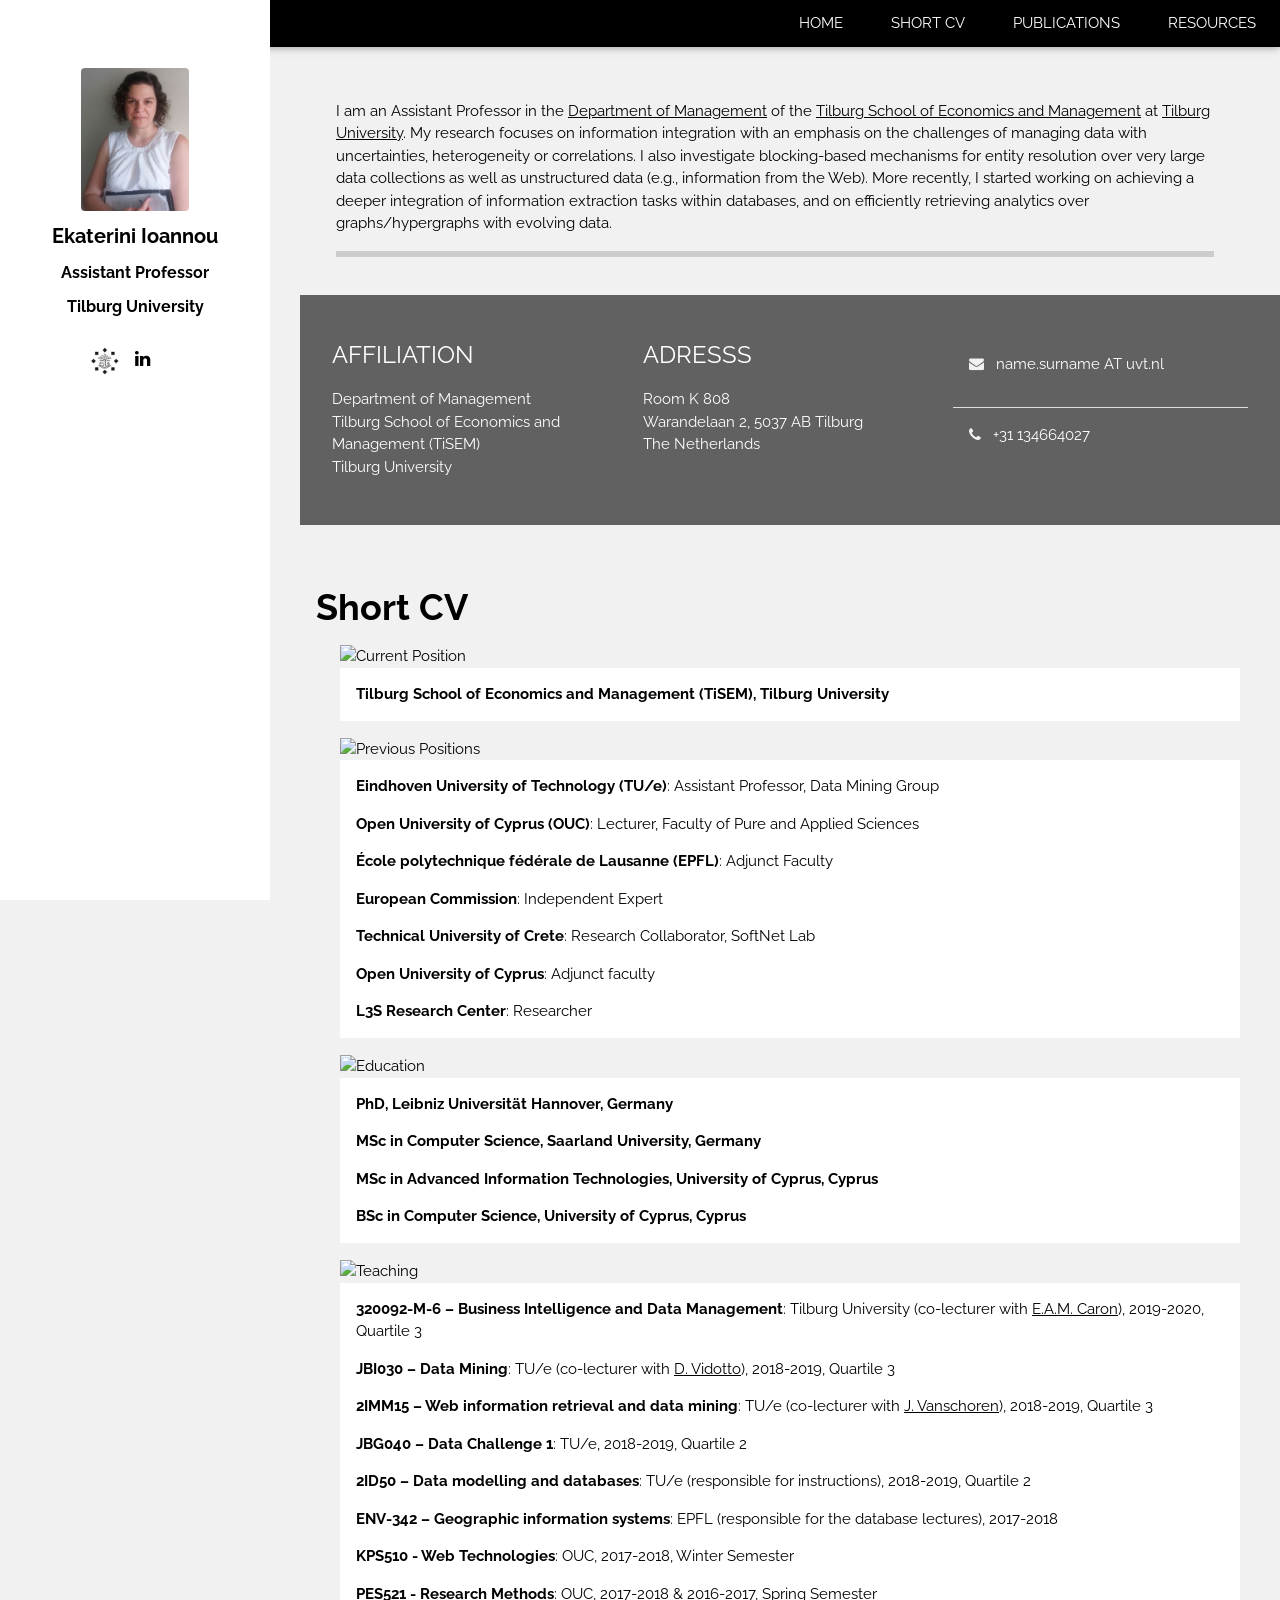
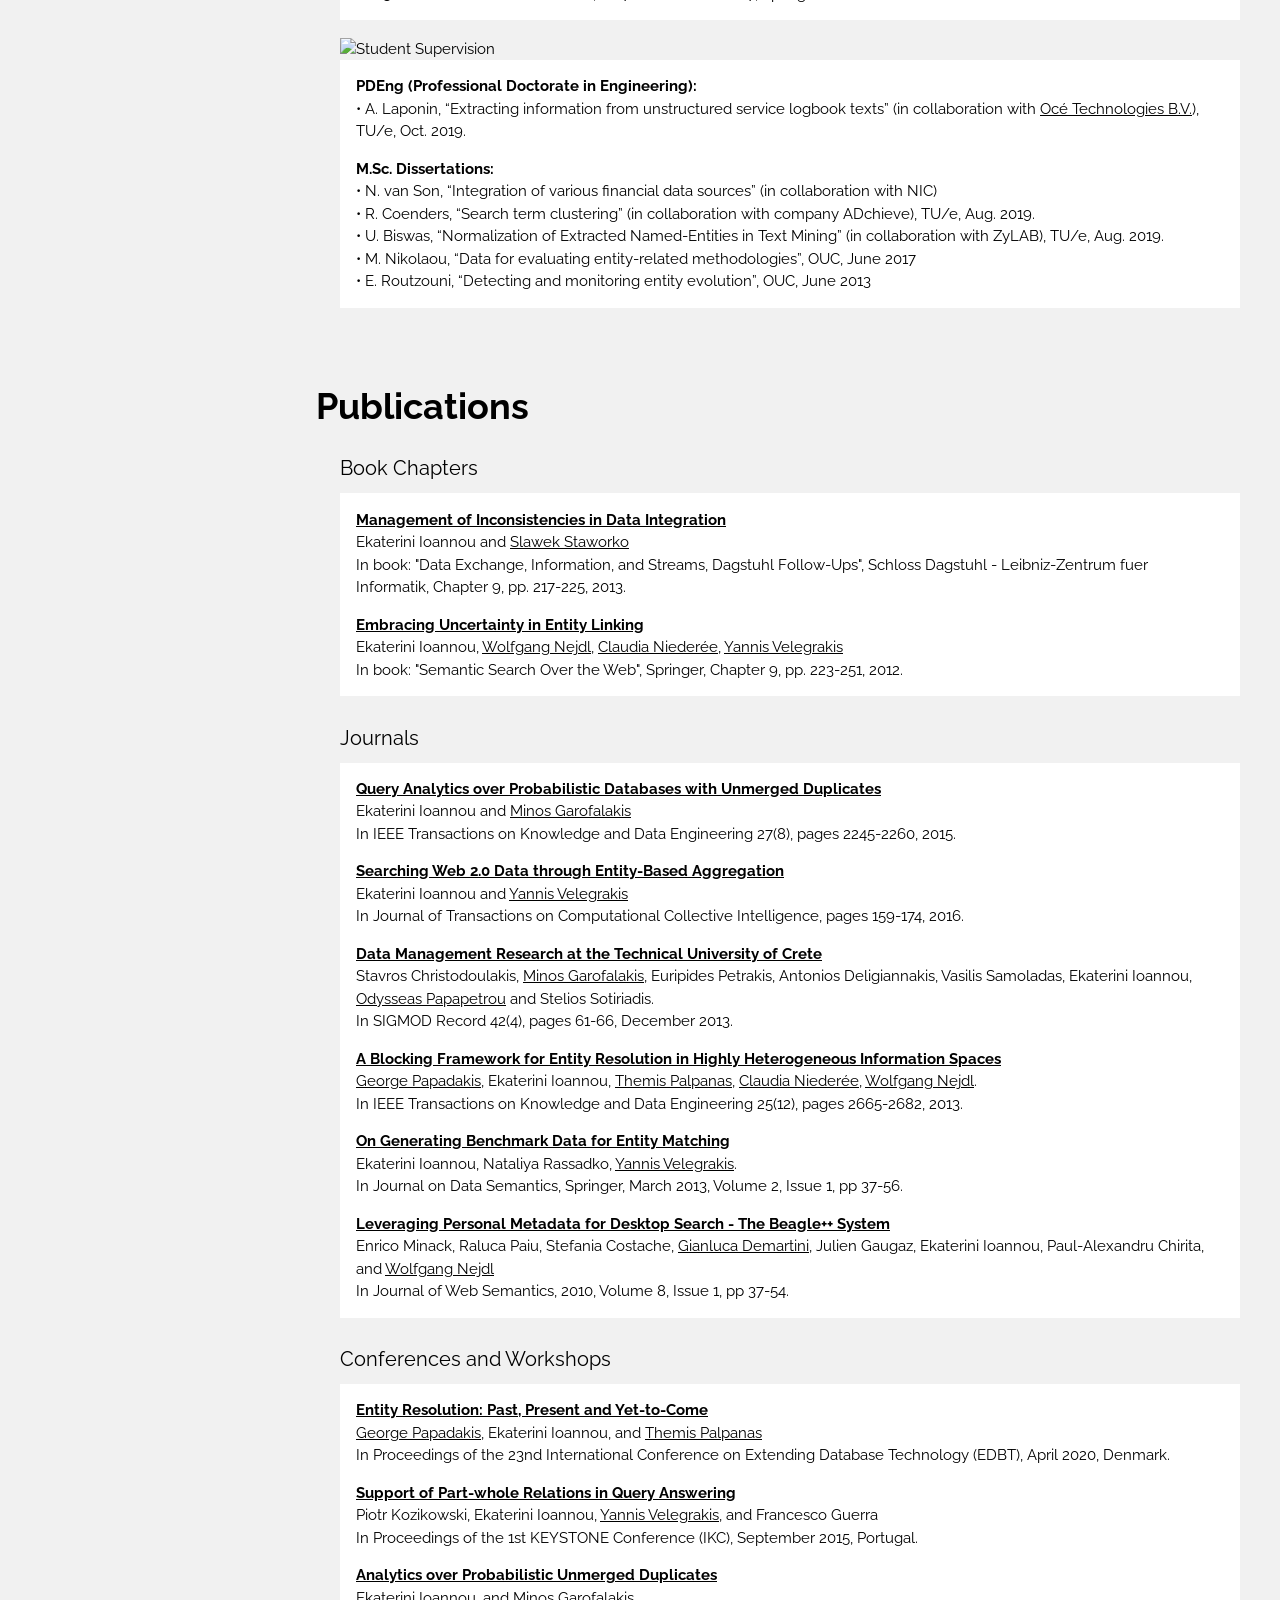
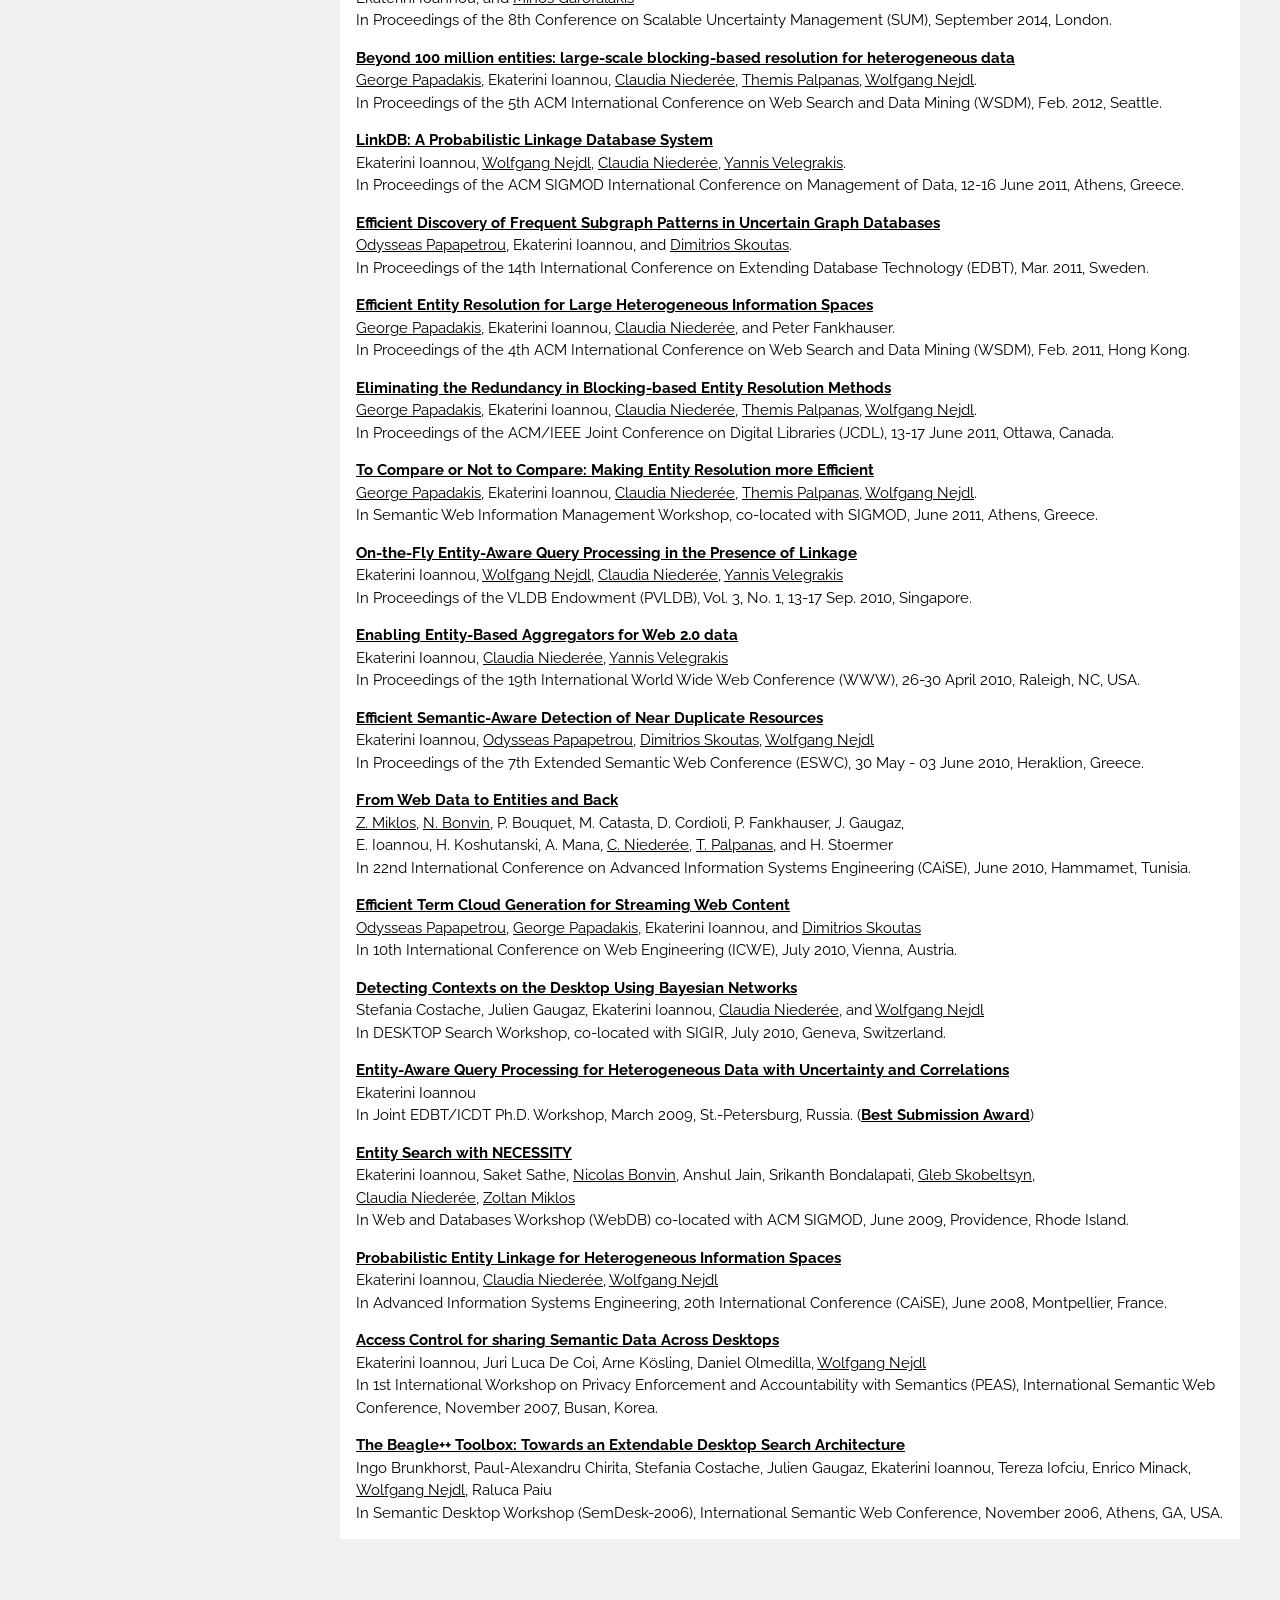
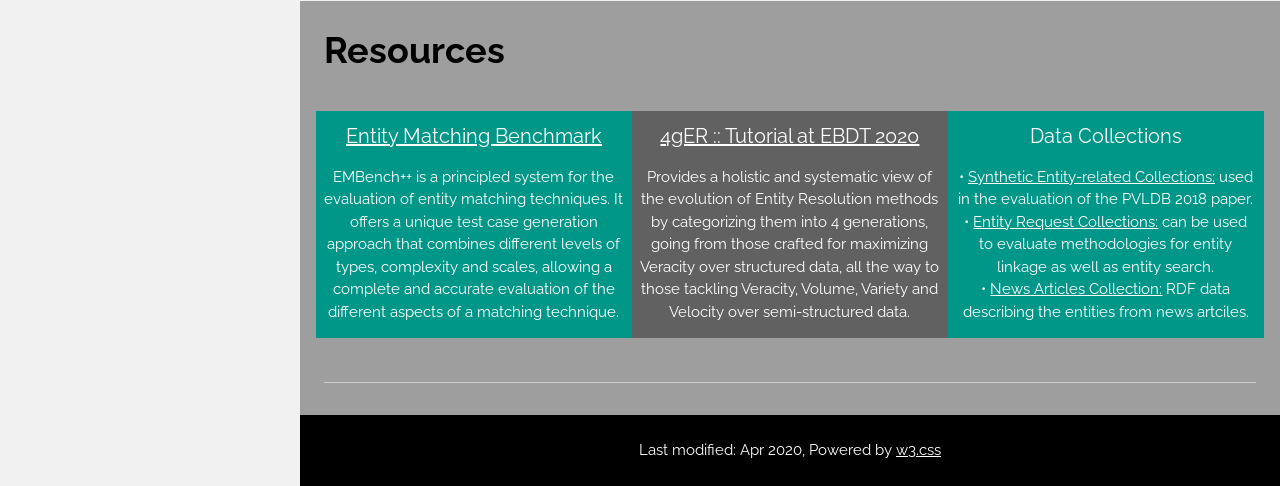
==== index.html @ 03c7a160 "My first site!" ====
<!DOCTYPE html>
<html>
<title>E. Ioannou :: Tilburg University </title>
<meta charset="UTF-8">
<meta name="viewport" content="width=device-width, initial-scale=1">
<link rel="stylesheet" href="https://www.w3schools.com/w3css/4/w3.css">
<link rel="stylesheet" href="https://fonts.googleapis.com/css?family=Raleway">
<link rel="stylesheet" href="https://cdnjs.cloudflare.com/ajax/libs/font-awesome/4.7.0/css/font-awesome.min.css">
<link rel="stylesheet" href="https://cdn.rawgit.com/jpswalsh/academicons/master/css/academicons.min.css">
<link rel="stylesheet" href="https://www.w3schools.com/w3css/4/w3.css">
<link rel="stylesheet" href="https://fonts.googleapis.com/css?family=Lato">
<link rel="stylesheet" href="https://cdnjs.cloudflare.com/ajax/libs/font-awesome/4.7.0/css/font-awesome.min.css">

<style>
body,h1,h2,h3,h4,h5,h6 {font-family: "Raleway", sans-serif}
</style>
<body class="w3-light-grey w3-content" style="max-width:1600px">


<!-- Navbar -->
<div class="w3-top">
  <div class="w3-bar w3-black w3-card">
    <a class="w3-bar-item w3-button w3-padding-large w3-hide-medium w3-hide-large w3-left" href="javascript:void(0)" onclick="myFunction()" title="Toggle Navigation Menu"><i class="fa fa-bars"></i></a>
	<a href="#resources" class="w3-bar-item w3-button w3-padding-large w3-hide-small w3-right">RESOURCES</a>
	<a href="#publications" class="w3-bar-item w3-button w3-padding-large w3-hide-small w3-right">PUBLICATIONS</a>
    <a href="#cv" class="w3-bar-item w3-button w3-padding-large w3-hide-small w3-right">SHORT CV</a>   
	<a href="#home" class="w3-bar-item w3-button w3-padding-large w3-right">HOME</a>
	
  </div>
</div>

<!-- Sidebar/menu -->
<nav class="w3-sidebar w3-collapse w3-white w3-animate-center" style="z-index:2;width:270px;text-align:center;" id="mySidebar"><br>
  <div class="w3-container">
    <a href="#" onclick="w3_close()" class="w3-hide-large w3-right w3-jumbo w3-padding w3-hover-grey" title="close menu">
      <i class="fa fa-remove"></i>
    </a>
	<br>
	<br>
    <img src="./images/EIoannou.JPEG" style="width:45%;center;" class="w3-round"><br>
    <h4><b>Ekaterini Ioannou</b></h4>
    <h6><b>Assistant Professor</b></h6>
    <h6><b>Tilburg University</b></h6>
  </div>
 
  <div class="w3-panel w3-large">
	<a class="list-group-item" target="_blank" href="https://research.tilburguniversity.edu/en/persons/ekaterini-ioannou"><img src="./images/UvT.png" style="width:22pt;center;" class="w3-round"></a>
    &nbsp;
	<a class="list-group-item" target="_blank" href="https://cy.linkedin.com/in/ekaterini-ioannou-8915231b"><i class="fa fa-linkedin ai-1x w3-hover-opacity"></i></a>
    &nbsp;
	<a class="list-group-item" target="_blank" href="https://dblp.org/pers/hd/i/Ioannou:Ekaterini"><i class="ai ai-dblp ai-1x w3-hover-opacity"></i></a>
    &nbsp;
	<a class="list-group-item" target="_blank" href="https://scholar.google.com/citations?user=WA46j3sAAAAJ&hl=en"><i class="ai ai-google-scholar ai-1x w3-hover-opacity"></i></a>
	&nbsp;
	<a class="list-group-item" target="_blank" href="https://www.researchgate.net/profile/Ekaterini_Ioannou"><i class="ai ai-researchgate ai-1x w3-hover-opacity"></i></a -->
  </div>

<!--
  <div class="w3-bar-block">
    <a href="#portfolio" onclick="w3_close()" class="w3-bar-item w3-button w3-padding w3-text-teal"><i class="fa fa-th-large fa-fw w3-margin-right"></i>PORTFOLIO</a> 
    <a href="#about" onclick="w3_close()" class="w3-bar-item w3-button w3-padding"><i class="fa fa-user fa-fw w3-margin-right"></i>ABOUT</a> 
    <a href="#contact" onclick="w3_close()" class="w3-bar-item w3-button w3-padding"><i class="fa fa-envelope fa-fw w3-margin-right"></i>CONTACT</a>
  </div>
-->

</nav>




<!-- Overlay effect when opening sidebar on small screens -->
<div class="w3-overlay w3-hide-large w3-animate-opacity" onclick="w3_close()" style="cursor:pointer" title="close side menu" id="myOverlay"></div>




<!-- !PAGE CONTENT! -->
<div class="w3-main" style="margin-left:300px">
  <!-- Header -->
  <header id="home">
  <br><br>
    <a href="#"><img src="/w3images/avatar_g2.jpg" style="width:65px;" class="w3-circle w3-right w3-margin w3-hide-large w3-hover-opacity"></a>
    <span class="w3-button w3-hide-large w3-xxlarge w3-hover-text-grey" onclick="w3_open()"><i class="fa fa-bars"></i></span>
    <div class="w3-container">
    <div class="w3-section w3-bottombar w3-padding-16"  style="margin-left:20px; margin-right:50px;"> 
	<br>
    I am an Assistant Professor 
	in the <a href="https://www.tilburguniversity.edu/about/schools/economics-and-management/organization/departments/management/staff">Department of Management</a> 
	of the <a href="https://www.tilburguniversity.edu/about/schools/economics-and-management">Tilburg School of Economics and Management</a>
	at <a href="https://www.tilburguniversity.edu">Tilburg University</a>. 	
	
	My research focuses on information integration with an emphasis 
	on the challenges of managing data with uncertainties, heterogeneity or correlations. I also investigate
	blocking-based mechanisms for entity resolution over very large data collections as well as unstructured data 
	(e.g., information from the Web). More recently, I started working on achieving a deeper integration of 
	information extraction tasks within databases, and on efficiently retrieving analytics over graphs/hypergraphs 
	with evolving data. 

    </div>
    </div>
  </header>
  <br>
   <!-- Footer -->
  <footer class="w3-container w3-padding-32 w3-dark-grey">
  <div class="w3-row-padding">
    <div class="w3-third">
      <h3>AFFILIATION</h3>
      <p>Department of Management<br>
         Tilburg School of Economics and Management (TiSEM)<br>
         Tilburg University</p>
    </div>

    <div class="w3-third">
      <h3>ADRESSS</h3>
      <p>Room K 808<br>
         Warandelaan 2, 5037 AB Tilburg<br>
         The Netherlands</p>
    </div>

    <div class="w3-third">
      <h3></h3>
      <ul class="w3-ul w3-hoverable">
        <li class="w3-padding-16">
          <i class="fa fa-envelope ai-1x w3-text-light-grey"></i>
		  &nbsp;&nbsp;name.surname AT uvt.nl
        <p></p>
        </li>
        <li class="w3-padding-16">
          <i class="fa fa-phone ai-1x w3-text-light-grey"></i>
		  &nbsp;&nbsp;+31 134664027 
        <p></p>
        </li>
      </ul>
    </div>
	

<br>
		
		
  </div>
  </footer>
  
    <header id="cv">
  <br><br>
    <a href="#"><img src="/w3images/avatar_g2.jpg" style="width:65px;" class="w3-circle w3-right w3-margin w3-hide-large w3-hover-opacity"></a>
    <span class="w3-button w3-hide-large w3-xxlarge w3-hover-text-grey" onclick="w3_open()"><i class="fa fa-bars"></i></span>
    <div class="w3-container">
    <h1><b>Short CV</b></h1>
	
	  <!-- First Photo Grid-->
  <div class="w3-row-padding">
    <div class="w3-one w3-container w3-margin-bottom">
      <img src="/w3images/mountains.jpg" alt="Current  Position" style="width:100%" class="w3-hover-opacity">
      <div class="w3-container w3-white">
        <p><b><a style="text-decoration: none;" target="_blank" href="https://www.tilburguniversity.edu/about/schools/economics-and-management">
Tilburg School of Economics and Management (TiSEM)</a>, 
		<a style="text-decoration: none;" target="_blank" href="https://www.tilburguniversity.edu/">Tilburg University </a></b></p> 
	 </div>
    </div>
  </div>
  
  <!-- First Photo Grid-->
  <div class="w3-row-padding">
    <div class="w3-one w3-container w3-margin-bottom">
      <img src="/w3images/mountains.jpg" alt="Previous Positions" style="width:100%" class="w3-hover-opacity">
      <div class="w3-container w3-white">
        <p><b><a style="text-decoration: none;" target="_blank" href="https://www.tue.nl/en/">Eindhoven University of Technology (TU/e)</a></b>: Assistant Professor, Data Mining Group</p> 
		<p><b><a style="text-decoration: none;" target="_blank" href="https://www.ouc.ac.cy/index.php/el/">Open University of Cyprus (OUC)</a></b>: Lecturer, Faculty of Pure and Applied Sciences</p>
		<p><b><a style="text-decoration: none;" target="_blank" href="https://www.epfl.ch/en/">École polytechnique fédérale de Lausanne (EPFL)</a></b>: Adjunct Faculty </p>
		<p><b><a style="text-decoration: none;" target="_blank" href="https://ec.europa.eu/info/index_en">European Commission</a></b>: Independent Expert</p>
		<p><b><a style="text-decoration: none;" target="_blank" href="https://www.tuc.gr/index.php?id=5397">Technical University of Crete</a></b>: Research Collaborator, SoftNet Lab</p>
		<p><b><a style="text-decoration: none;" target="_blank" href="https://www.ouc.ac.cy/index.php/el/">Open University of Cyprus</a></b>: Adjunct faculty</p>
		<p><b><a style="text-decoration: none;" target="_blank" href="https://www.l3s.de/en">L3S Research Center</a></b>: Researcher</p>
      </div>
    </div>
  </div>
  
  
  <!-- Second Photo Grid-->
  <div class="w3-row-padding">
    <div class="w3-one w3-container w3-margin-bottom">
      <img src="/w3images/p1.jpg" alt="Education" style="width:100%" class="w3-hover-opacity">
      <div class="w3-container w3-white">
        <p><b>PhD, <a style="text-decoration: none;" target="_blank" href="https://www.uni-hannover.de/en/">Leibniz Universität Hannover</a>, Germany</b></p>
		<p><b>MSc in Computer Science, <a style="text-decoration: none;" target="_blank" href="https://www.uni-saarland.de/en/home.html">Saarland University</a>, Germany</b></p>
		<p><b>MSc in Advanced Information Technologies, <a style="text-decoration: none;" target="_blank" href="https://www.ucy.ac.cy/en/">University of Cyprus</a>, Cyprus</b></p>
		<p><b>BSc in Computer Science, <a style="text-decoration: none;" target="_blank" href="https://www.ucy.ac.cy/en/">University of Cyprus</a>, Cyprus</b></p>
      </div>
    </div>
  </div>
  
  <!-- Second Photo Grid-->
  <div class="w3-row-padding">
    <div class="w3-one w3-container w3-margin-bottom">
      <img src="/w3images/p1.jpg" alt="Teaching" style="width:100%" class="w3-hover-opacity">
      <div class="w3-container w3-white">
	  
        <p><b>320092-M-6 – Business Intelligence and Data Management</b>: Tilburg University (co-lecturer with 
		<a href="https://research.tilburguniversity.edu/en/persons/emiel-caron">E.A.M. Caron</a>), 2019-2020, Quartile 3</p>
		<p><b>JBI030 – Data Mining</b>: TU/e (co-lecturer with 
		<a href="https://research.tilburguniversity.edu/en/persons/davide-vidotto">D. Vidotto</a>), 2018-2019, Quartile 3</p>
		<p><b>2IMM15 – Web information retrieval and data mining</b>: TU/e (co-lecturer with 
		<a href="https://www.tue.nl/en/research/researchers/joaquin-vanschoren/">J. Vanschoren</a>), 2018-2019, Quartile 3</p>
		<p><b>JBG040 – Data Challenge 1</b>: TU/e, 2018-2019, Quartile 2</p>
		<p><b>2ID50 – Data modelling and databases</b>: TU/e (responsible for instructions), 2018-2019, Quartile 2</p>
		<p><b>ENV-342 – Geographic information systems</b>: EPFL (responsible for the database lectures), 2017-2018</p>
		<p><b>KPS510 - Web Technologies</b>: OUC, 2017-2018, Winter Semester</p>
		<p><b>PES521 - Research Methods</b>: OUC, 2017-2018 & 2016-2017, Spring Semester</p>
      </div>
    </div>
  </div>
  
    <!-- Second Photo Grid-->
  <div class="w3-row-padding">
    <div class="w3-one w3-container w3-margin-bottom">
      <img src="/w3images/p1.jpg" alt="Student Supervision" style="width:100%" class="w3-hover-opacity">
      <div class="w3-container w3-white">
        <p><b>PDEng (Professional Doctorate in Engineering):</b><br>
		 • A. Laponin, “Extracting information from unstructured service logbook texts” (in collaboration with 
		 <a href="https://www.oce.com/">Océ Technologies B.V.</a>), TU/e, Oct. 2019.
		 </p>
        <p><b>M.Sc. Dissertations:</b><br>
		 • N. van Son, “Integration of various financial data sources” (in collaboration with NIC)
		 <br>
		 • R. Coenders, “Search term clustering” (in collaboration with company ADchieve), TU/e, Aug. 2019.
		 <br>
		 • U. Biswas, “Normalization of Extracted Named-Entities in Text Mining” (in collaboration with ZyLAB), TU/e, Aug. 2019.
		 <br>
		 • M. Nikolaou, “Data for evaluating entity-related methodologies”, OUC, June 2017
		 <br>
		 • E. Routzouni, “Detecting and monitoring entity evolution”, OUC, June 2013
		 <br></p>
      </div>
    </div>
  </div>
  
  </div>
  </footer>
  
  
  
      <header id="publications">
  <br><br>
    <a href="#"><img src="/w3images/avatar_g2.jpg" style="width:65px;" class="w3-circle w3-right w3-margin w3-hide-large w3-hover-opacity"></a>
    <span class="w3-button w3-hide-large w3-xxlarge w3-hover-text-grey" onclick="w3_open()"><i class="fa fa-bars"></i></span>
    <div class="w3-container">
    <h1><b>Publications</b></h1>
	
  <div class="w3-row-padding">
    <div class="w3-one w3-container w3-margin-bottom">
	  <h4>Book Chapters</h4>
      <div class="w3-container w3-white">
        <p>		
		<a href="./publications/files/chapter-IoannouS13.pdf">
                <b>Management of Inconsistencies in Data Integration</b><br></a> 
				Ekaterini Ioannou and 
				<a href="http://researchers.lille.inria.fr/~staworko/">Slawek Staworko</a><br>
				In book: "Data Exchange, Information, and Streams, Dagstuhl Follow-Ups", 
				Schloss Dagstuhl - Leibniz-Zentrum fuer Informatik, Chapter 9, pp. 217-225, 2013.
		</p> 
		<p> 
                <a href="./publications/files/chapter-IoannouNNV12.pdf">
                <b>Embracing Uncertainty in Entity Linking</b><br></a> 
				Ekaterini Ioannou, 
				<a href="http://www.kbs.uni-hannover.de/%7Enejdl/">Wolfgang Nejdl</a>, 
				<a href="https://www.l3s.de/en/node/86">Claudia Niederée</a>, 
				<a href="https://velgias.github.io/">Yannis Velegrakis</a><br>
				In book: "Semantic Search Over the Web", Springer, Chapter 9, pp. 223-251, 2012.
		</p> 			
      </div>
    </div>
	
	    <div class="w3-one w3-container w3-margin-bottom">
	  <h4>Journals</h4>
      <div class="w3-container w3-white">
        <p>						
				<a href="http://ieeexplore.ieee.org/xpl/articleDetails.jsp?reload=true&amp;arnumber=7045501">
				<b>Query Analytics over Probabilistic Databases with Unmerged Duplicates</b></a><br>
				Ekaterini Ioannou and
				<a href="http://www.softnet.tuc.gr/~minos/">Minos Garofalakis</a><br>
                In IEEE Transactions on Knowledge and Data Engineering 27(8), pages 2245-2260, 2015.
		</p> 
		<p> 
				<a href="./publications/files/journal-tcci-IoannouV.pdf">
				<b>Searching Web 2.0 Data through Entity-Based Aggregation</b></a><br>
				Ekaterini Ioannou and <a href="https://velgias.github.io/">Yannis Velegrakis</a><br>
				In Journal of Transactions on Computational Collective Intelligence, pages 159-174, 2016.		
		</p> 
		<p> 
			<a href=""><b>Data Management Research at the Technical University of Crete</b></a><br>
			Stavros Christodoulakis, <a href="http://www.softnet.tuc.gr/~minos/">Minos Garofalakis</a>, Euripides Petrakis, Antonios Deligiannakis, Vasilis Samoladas, Ekaterini Ioannou, 
			<a href="https://www.win.tue.nl/~opapapetrou/">Odysseas Papapetrou</a> and Stelios Sotiriadis.<br>
			In SIGMOD Record 42(4), pages 61-66, December 2013.
		</p> 
		<p> 
				<a href="http://www.computer.org/csdl/trans/tk/preprint/ttk2012990097-abs.html">
				<b>A Blocking Framework for Entity Resolution in Highly Heterogeneous Information Spaces</b><br>
				</a> 
				<a href="https://gpapadis.wordpress.com/">George Papadakis</a>, 
				Ekaterini Ioannou, 
				<a href="http://helios.mi.parisdescartes.fr/~themisp/">Themis Palpanas</a>, 
				<a href="https://www.l3s.de/en/node/86">Claudia Niederée</a>, 
				<a href="http://www.kbs.uni-hannover.de/%7Enejdl/">Wolfgang Nejdl</a>.<br>
                In IEEE Transactions on Knowledge and Data Engineering 25(12), pages 2665-2682, 2013.
		</p> 
		<p> 
				<a href="http://link.springer.com/article/10.1007/s13740-012-0015-8">
				<b>On Generating Benchmark Data for Entity Matching</b><br></a>
				Ekaterini Ioannou, 
				Nataliya Rassadko,
				<a href="https://velgias.github.io/">Yannis Velegrakis</a>.<br>
		              In Journal on Data Semantics, Springer, March 2013, Volume 2, Issue 1, pp 37-56.
		</p> 
		<p> 
                <a href="http://dx.doi.org/10.1016/j.websem.2009.12.001">
                <b>Leveraging Personal Metadata for Desktop Search - The Beagle++ System</b><br></a> 
				Enrico Minack, Raluca Paiu, Stefania Costache, 
				<a href="http://www.gianlucademartini.net/">Gianluca Demartini</a>, Julien Gaugaz, Ekaterini Ioannou, 
                Paul-Alexandru Chirita, and <a href="http://www.kbs.uni-hannover.de/%7Enejdl/">Wolfgang Nejdl</a><br>
                In Journal of Web Semantics, 2010, Volume 8, Issue 1, pp 37-54.
        </p>
	     		
      </div>
    </div>
	
	<div class="w3-one w3-container w3-margin-bottom">
	  <h4>Conferences and Workshops</h4>
      <div class="w3-container w3-white">
        <p>	
                <a href="./publications/files/conf-edbt-PapadakisIP20.pdf">
                <b>Entity Resolution: Past, Present and Yet-to-Come</b><br></a> 				
				<a href="https://gpapadis.wordpress.com/">George Papadakis</a>, 
				Ekaterini Ioannou, and
				<a href="http://helios.mi.parisdescartes.fr/~themisp/">Themis Palpanas</a><br> 
				In Proceedings of the 23nd International Conference on Extending Database Technology (EDBT), April 2020, Denmark.
		</p> 
        <p>		

                <a href="./publications/files/conf-ikc-KozikowskiIVG15.pdf">
                <b>Support of Part-whole Relations in Query Answering</b><br></a> 				
                Piotr Kozikowski, Ekaterini Ioannou, <a href="https://velgias.github.io/">Yannis Velegrakis</a>, and Francesco Guerra<br>
                In Proceedings of the 1st KEYSTONE Conference (IKC), September 2015, Portugal.
		</p> 
		<p> 
                <a href="./publications/files/conf-sum-ioannouG14.pdf">
                <b>Analytics over Probabilistic Unmerged Duplicates</b><br></a> 				
				Ekaterini Ioannou, and
				<a href="http://www.softnet.tuc.gr/~minos/">Minos Garofalakis</a><br>
                In Proceedings of the 8th Conference on Scalable Uncertainty Management (SUM), September 2014, London.
		</p> 
		<p> 
                <a href="./publications/files/conf-wsdm-papadakisINPN12.pdf">
                <b>Beyond 100 million entities: large-scale blocking-based resolution for heterogeneous data</b><br></a> 
				<a href="https://gpapadis.wordpress.com/">George Papadakis</a>, 
				Ekaterini Ioannou, 
				<a href="https://www.l3s.de/en/node/86">Claudia Niederée</a>, 
				<a href="http://helios.mi.parisdescartes.fr/~themisp/">Themis Palpanas</a>, 
				<a href="http://www.kbs.uni-hannover.de/%7Enejdl/">Wolfgang Nejdl</a>.<br>
                In Proceedings of the 5th ACM International Conference on Web Search and Data Mining (WSDM), Feb. 2012, Seattle.
		</p> 
		<p> 
                <a href="./publications/files/conf-sigmod-IoannouNNV11.pdf">
                <b>LinkDB: A Probabilistic Linkage Database System</b><br></a> 
				Ekaterini Ioannou, 
				<a href="http://www.kbs.uni-hannover.de/%7Enejdl/">Wolfgang Nejdl</a>, 
				<a href="https://www.l3s.de/en/node/86">Claudia Niederée</a>, 
				<a href="https://velgias.github.io/">Yannis Velegrakis</a>.<br>
                In Proceedings of the ACM SIGMOD International Conference on Management of Data, 12-16 June 2011, Athens, Greece.
		</p> 
		<p> 
                <a href="./publications/files/conf-edbt-papapetrouIS11.pdf">
                <b>Efficient Discovery of Frequent Subgraph Patterns in Uncertain Graph Databases</b><br></a> 
				<a href="https://www.win.tue.nl/~opapapetrou/">Odysseas Papapetrou</a>, 
				Ekaterini Ioannou, and 
				<a href="https://web.imsi.athenarc.gr/%7Edskoutas/">Dimitrios Skoutas</a>.<br>
                In Proceedings of the 14th International Conference on Extending Database Technology (EDBT), Mar. 2011, Sweden.
		</p> 
		<p> 
                <a href="./publications/files/conf-wsdm-papadakisINF11.pdf">
				<b>Efficient Entity Resolution for Large Heterogeneous Information Spaces</b><br></a> 
				<a href="https://gpapadis.wordpress.com/">George Papadakis</a>, 
				Ekaterini Ioannou, 
				<a href="https://www.l3s.de/en/node/86">Claudia Niederée</a>, and 
				Peter Fankhauser.<br>
                In Proceedings of the 4th ACM International Conference on Web Search and Data Mining (WSDM), Feb. 2011, Hong Kong.
		</p> 
		<p> 
                <a href="./publications/files/conf-jcdl-papadakisINPN11.pdf">
				<b>Eliminating the Redundancy in Blocking-based Entity Resolution Methods</b><br></a> 
				<a href="https://gpapadis.wordpress.com/">George Papadakis</a>, 
				Ekaterini Ioannou, 
				<a href="https://www.l3s.de/en/node/86">Claudia Niederée</a>, 
				<a href="http://helios.mi.parisdescartes.fr/~themisp/">Themis Palpanas</a>, 
				<a href="http://www.kbs.uni-hannover.de/%7Enejdl/">Wolfgang Nejdl</a>.<br>
                In Proceedings of the ACM/IEEE Joint Conference on Digital Libraries (JCDL), 13-17 June 2011, Ottawa, Canada.
		</p> 
		<p> 
				<a href="./publications/files/swim-PapadakisINPN11.pdf">
                <b>To Compare or Not to Compare: Making Entity Resolution more Efficient</b><br> </a> 
				<a href="https://gpapadis.wordpress.com/">George Papadakis</a>, 
				Ekaterini Ioannou, 
				<a href="https://www.l3s.de/en/node/86">Claudia Niederée</a>, 
				<a href="http://helios.mi.parisdescartes.fr/~themisp/">Themis Palpanas</a>, 
				<a href="http://www.kbs.uni-hannover.de/%7Enejdl/">Wolfgang Nejdl</a>.<br>
                In Semantic Web Information Management Workshop, co-located with SIGMOD, June 2011, Athens, Greece.
		</p> 
		<p> 
                <a href="./publications/files/conf-vldb-IoannouNNV10.pdf">
                <b>On-the-Fly Entity-Aware Query Processing in the  Presence of Linkage</b><br></a> 
				Ekaterini Ioannou, 
				<a href="http://www.kbs.uni-hannover.de/%7Enejdl/">Wolfgang  Nejdl</a>, 
				<a href="https://www.l3s.de/en/node/86">Claudia Niederée</a>, 
				<a href="https://velgias.github.io/">Yannis Velegrakis</a><br>
                In Proceedings of the VLDB Endowment (PVLDB), Vol. 3, No. 1, 13-17 Sep. 2010, Singapore.
		</p> 
		<p> 
                <a href="./publications/files/conf-www-IoannouNV10.pdf">
				<b>Enabling Entity-Based Aggregators for Web 2.0      data</b><br>				</a> 
				Ekaterini Ioannou, 
				<a href="https://www.l3s.de/en/node/86">Claudia Niederée</a>, 
				<a href="https://velgias.github.io/">Yannis Velegrakis</a><br>
                In Proceedings of the 19th International World Wide Web Conference (WWW), 26-30 April 2010, Raleigh, NC, USA.
		</p> 
		<p> 
                <a href="./publications/files/conf-esws-IoannouPSN10.pdf">
				<b>Efficient Semantic-Aware Detection of Near Duplicate Resources</b><br></a> 
				Ekaterini Ioannou, 
				<a href="https://www.win.tue.nl/~opapapetrou/">Odysseas Papapetrou</a>, 
				<a href="https://web.imsi.athenarc.gr/%7Edskoutas/">Dimitrios Skoutas</a>, 
				<a href="http://www.kbs.uni-hannover.de/%7Enejdl/">Wolfgang Nejdl</a><br>
                In Proceedings of the 7th Extended Semantic Web Conference (ESWC), 30 May - 03 June 2010, Heraklion, Greece.
		</p> 
		<p> 
                  <a href="./publications/files/conf-caise-MiklosBB10.pdf">
                  <b>From Web Data to Entities and Back</b><br> </a> 
				  <a href="http://people.irisa.fr/Zoltan.Miklos/">Z. Miklos</a>, 
			      <a href="http://lsirpeople.epfl.ch/nbonvin/">N. Bonvin</a>,
                  P. Bouquet, M. Catasta, D. Cordioli, P. Fankhauser, J. Gaugaz, <br>
                  E. Ioannou, H. Koshutanski, A. Mana, 
				  <a href="https://www.l3s.de/en/node/86">C. Niederée</a>, 
				  <a href="http://helios.mi.parisdescartes.fr/~themisp/">T. Palpanas</a>, and H. Stoermer <br>
                  In 22nd International Conference on Advanced Information Systems Engineering (CAiSE), June 2010, Hammamet, Tunisia.
		</p> 
		<p> 
                  <a href="./publications/files/conf-icwe-PapapetrouPIS10.pdf">                    
				  <b>Efficient Term Cloud Generation for Streaming Web Content</b><br>  </a> 
				  <a href="https://www.win.tue.nl/~opapapetrou/">Odysseas Papapetrou</a>, 
				  <a href="https://gpapadis.wordpress.com/">George Papadakis</a>, Ekaterini Ioannou, and 
				  <a href="https://web.imsi.athenarc.gr/%7Edskoutas/">Dimitrios Skoutas</a> <br>
                  In 10th International Conference on Web Engineering (ICWE), July 2010, Vienna, Austria.
		</p> 
		<p> 
                  <a href="./publications/files/desktop-CostacheGINN10.pdf">
                  <b>Detecting Contexts on the Desktop Using Bayesian Networks</b><br>   </a> 
				  Stefania Costache, Julien Gaugaz, Ekaterini Ioannou, 
				  <a href="https://www.l3s.de/en/node/86">Claudia Niederée</a>, and 
				  <a href="http://www.kbs.uni-hannover.de/%7Enejdl/">Wolfgang Nejdl</a> <br>
                  In DESKTOP Search Workshop, co-located with SIGIR,
                  July 2010, Geneva, Switzerland.
		</p> 
		<p> 
				 <a href="./publications/files/conf-phdEdbtIcdt-Ioannou09.pdf">
                  <b>Entity-Aware Query Processing for Heterogeneous Data with Uncertainty and Correlations</b><br>
                  </a> Ekaterini Ioannou<br>
                  In Joint EDBT/ICDT Ph.D. Workshop, March 2009,
                  St.-Petersburg, Russia. (<a href="http://www.l3s.de/web/page37g.do?sp=page11g&amp;kcond11g.att178a=1613"><b>Best Submission Award</b></a>)
		</p> 
		<p> 
                  <a href="./publications/files/conf-webdb-IoannouSBJBSNM09.pdf">
                  <b>Entity Search with NECESSITY</b><br></a> 
				  Ekaterini Ioannou, Saket Sathe, 
				  <a href="http://lsirpeople.epfl.ch/nbonvin/">Nicolas  Bonvin</a>, 
				  Anshul Jain, Srikanth Bondalapati, 
				  <a href="http://www.gleb.ch/">Gleb Skobeltsyn</a>, <br>
                  <a href="https://www.l3s.de/en/node/86">Claudia Niederée</a>, 
				  <a href="http://people.irisa.fr/Zoltan.Miklos/">Zoltan  Miklos</a><br>
                  In Web and Databases Workshop (WebDB) co-located with  ACM SIGMOD, June 2009, Providence, Rhode Island.
		</p> 
		<p> 
				  <a href="./publications/files/conf-caise-IoannouNN08.pdf">                    
			      <b>Probabilistic Entity Linkage for Heterogeneous Information Spaces</b><br></a> 
				  Ekaterini Ioannou, 
				  <a href="https://www.l3s.de/en/node/86">Claudia Niederée</a>, 
				  <a href="http://www.kbs.uni-hannover.de/%7Enejdl/">Wolfgang Nejdl</a><br>
                  In Advanced Information Systems Engineering, 20th  International Conference (CAiSE), June 2008,  Montpellier, France.
		</p> 
		<p> 
                  <a href="./publications/files/conf-semweb-IoannouCKON07.pdf">
                  <b>Access Control for sharing Semantic Data Across Desktops</b><br>
                  </a> 
				  Ekaterini Ioannou, Juri Luca De Coi, Arne   Kösling, Daniel Olmedilla, 
				  <a href="http://www.kbs.uni-hannover.de/%7Enejdl/">Wolfgang Nejdl</a><br>
                  In 1st International Workshop on Privacy Enforcement  and Accountability with Semantics (PEAS),  International Semantic Web Conference, November 2007, Busan, Korea.
		</p> 
		<p> 
                  <a href="./publications/files/BeagleArch.pdf"> 
				  <b>The Beagle++ Toolbox: Towards an Extendable Desktop Search Architecture </b><br>
                  </a> Ingo Brunkhorst, Paul-Alexandru Chirita, Stefania
                  Costache, Julien Gaugaz, Ekaterini Ioannou, Tereza
                  Iofciu, Enrico Minack, <a href="http://www.kbs.uni-hannover.de/%7Enejdl/">Wolfgang Nejdl</a>, Raluca Paiu<br>
                  In Semantic Desktop Workshop (SemDesk-2006),  International Semantic Web Conference, November 2006,  Athens, GA, USA.
		</p> 			
      </div>
    </div>
  </div>
  
  <br><br>
    </div>

  
  

  <div class="w3-container w3-padding-large w3-grey">
  <header id="resources">

    <h1 id="resources"><b>Resources</b></h1>
    <div class="w3-row-padding w3-center w3-padding-24" style="margin:0 -16px">
      <div class="w3-third w3-teal">
	  <h4><a href="https://db.disi.unitn.eu/pages/EMBench/" target="_blank">Entity Matching Benchmark</a></h4>
        <p>EMBench++ is a principled system for the evaluation
of entity matching techniques. It offers a unique test case generation approach that
combines different levels of types, complexity and scales, allowing a complete and accurate
evaluation of the different aspects of a matching technique. </p>
      </div>
      <div class="w3-third w3-dark-grey">
	  <h4><a href="https://research.tilburguniversity.edu/en/projects/4ger" target="_blank">4gER :: Tutorial at EBDT 2020</a></h4>
        <p>Provides a holistic and systematic view of the evolution of Entity Resolution 
		methods by categorizing them into 4 generations, going from those crafted for maximizing Veracity
over structured data, all the way to those tackling Veracity,
Volume, Variety and Velocity over semi-structured data. </p>
      </div>
      <!-- div class="w3-third w3-dark-grey">
	  <h4>Data Cleaning for Data Integration</h4>
        <p>Overview of literature relevant to Entity Resolution grouped in 4 categories: atomic
similarity methods for comparing strings, similarity methods for sets of strings, facilitating
inner-relationships, and methods related to uncertain data management. </p>
      </div-->
      <div class="w3-third w3-teal">
	  <h4>Data Collections</h4>
	  <p>&#8226; <a target="_blank" href="https://www.dropbox.com/sh/d3pnf74kc4afxtw/AAAct6EwGi4z2U4pnBLgp8Bxa?dl=0">Synthetic Entity-related Collections:</a> used in the evaluation of the PVLDB 2018 paper.  <br>
        &#8226; <a target="_blank" href="http://users.softnet.tuc.gr/~ioannou/entityrequests.html">Entity Request Collections:</a> can be used to evaluate methodologies for entity linkage as well as entity search. <br>
		&#8226; <a target="_blank" href="http://users.softnet.tuc.gr/~ioannou/newsarticles.html">News Articles Collection:</a> RDF data describing the entities from news artciles. </p>
      </div>
    </div>
    <hr class="w3-opacity">
    
  </div>

 

  <div class="w3-black w3-center w3-padding-24">Last modified: Apr 2020, Powered by <a href="https://www.w3schools.com/w3css/default.asp" title="W3.CSS" target="_blank" class="w3-hover-opacity">w3.css</a></div>

<!-- End page content -->
</div>

<script>
// Script to open and close sidebar
function w3_open() {
    document.getElementById("mySidebar").style.display = "block";
    document.getElementById("myOverlay").style.display = "block";
}
 
function w3_close() {
    document.getElementById("mySidebar").style.display = "none";
    document.getElementById("myOverlay").style.display = "none";
}
</script>

</body>
</html>
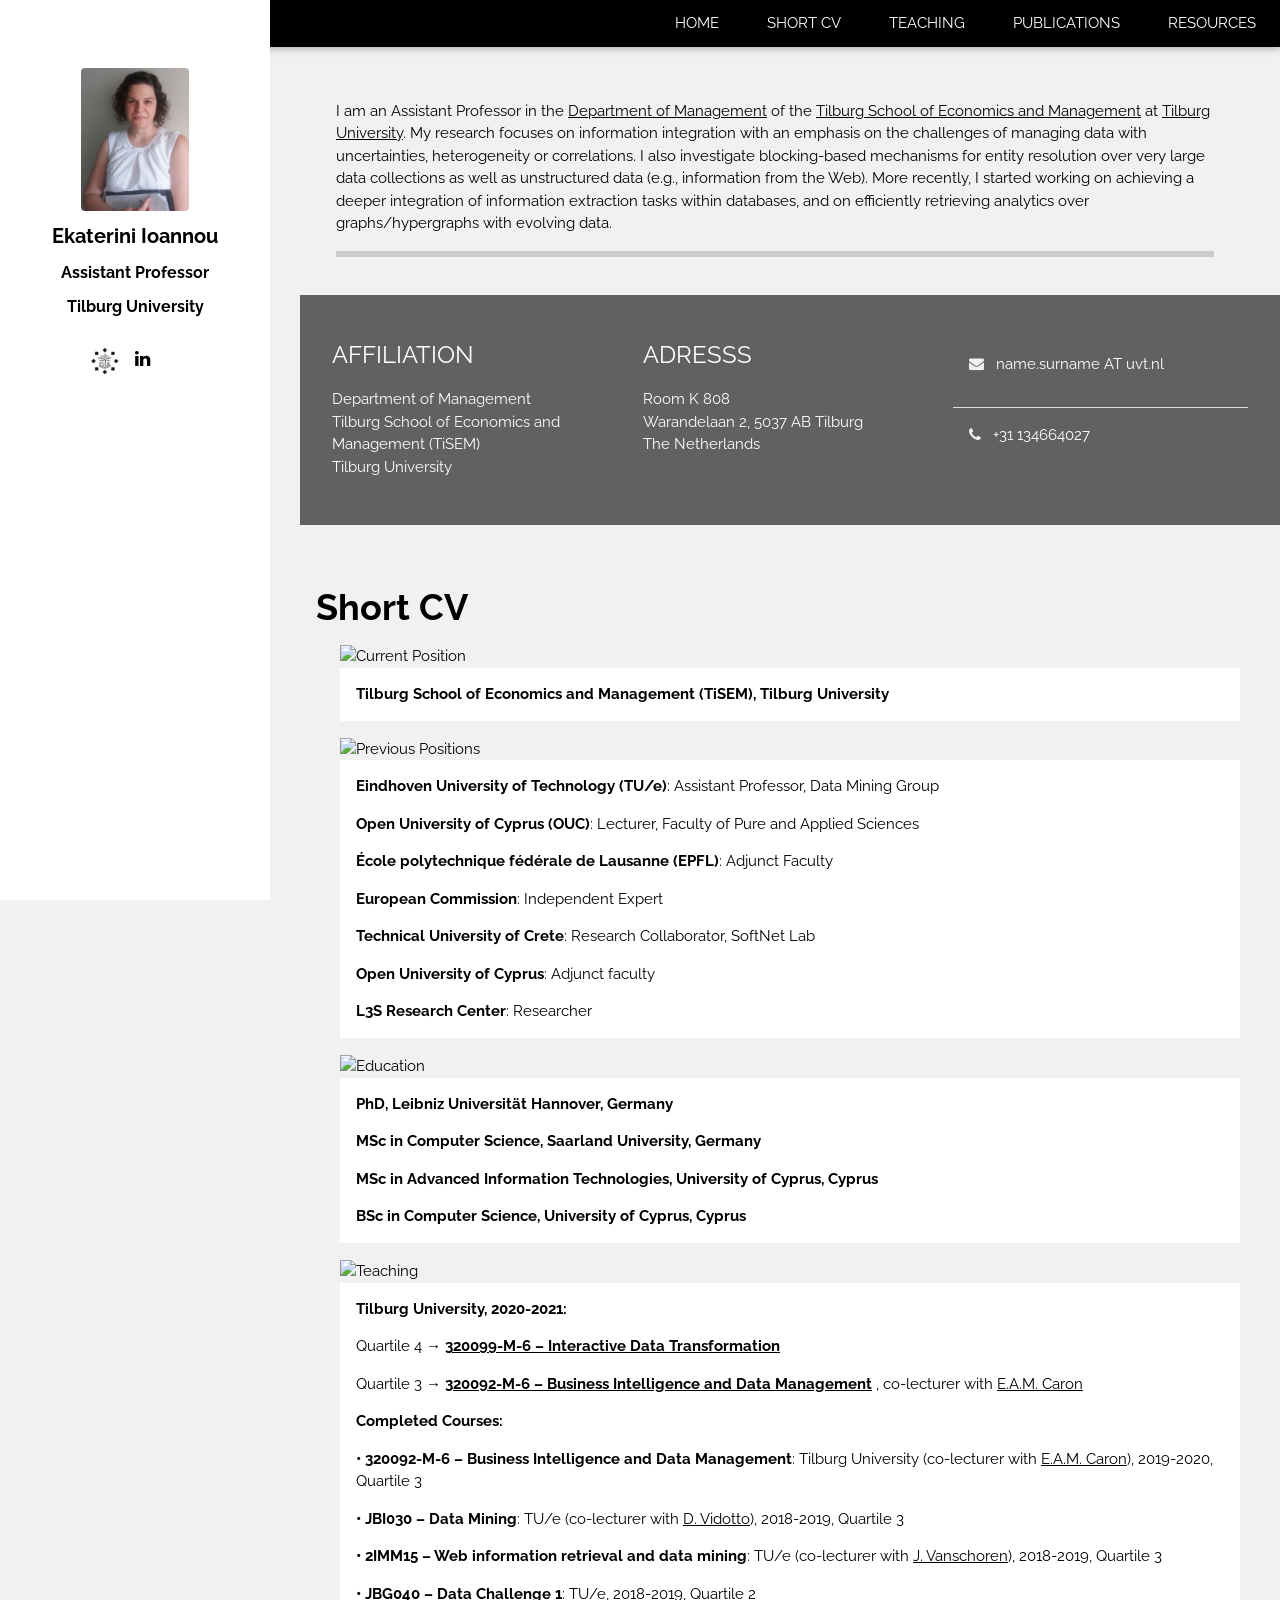
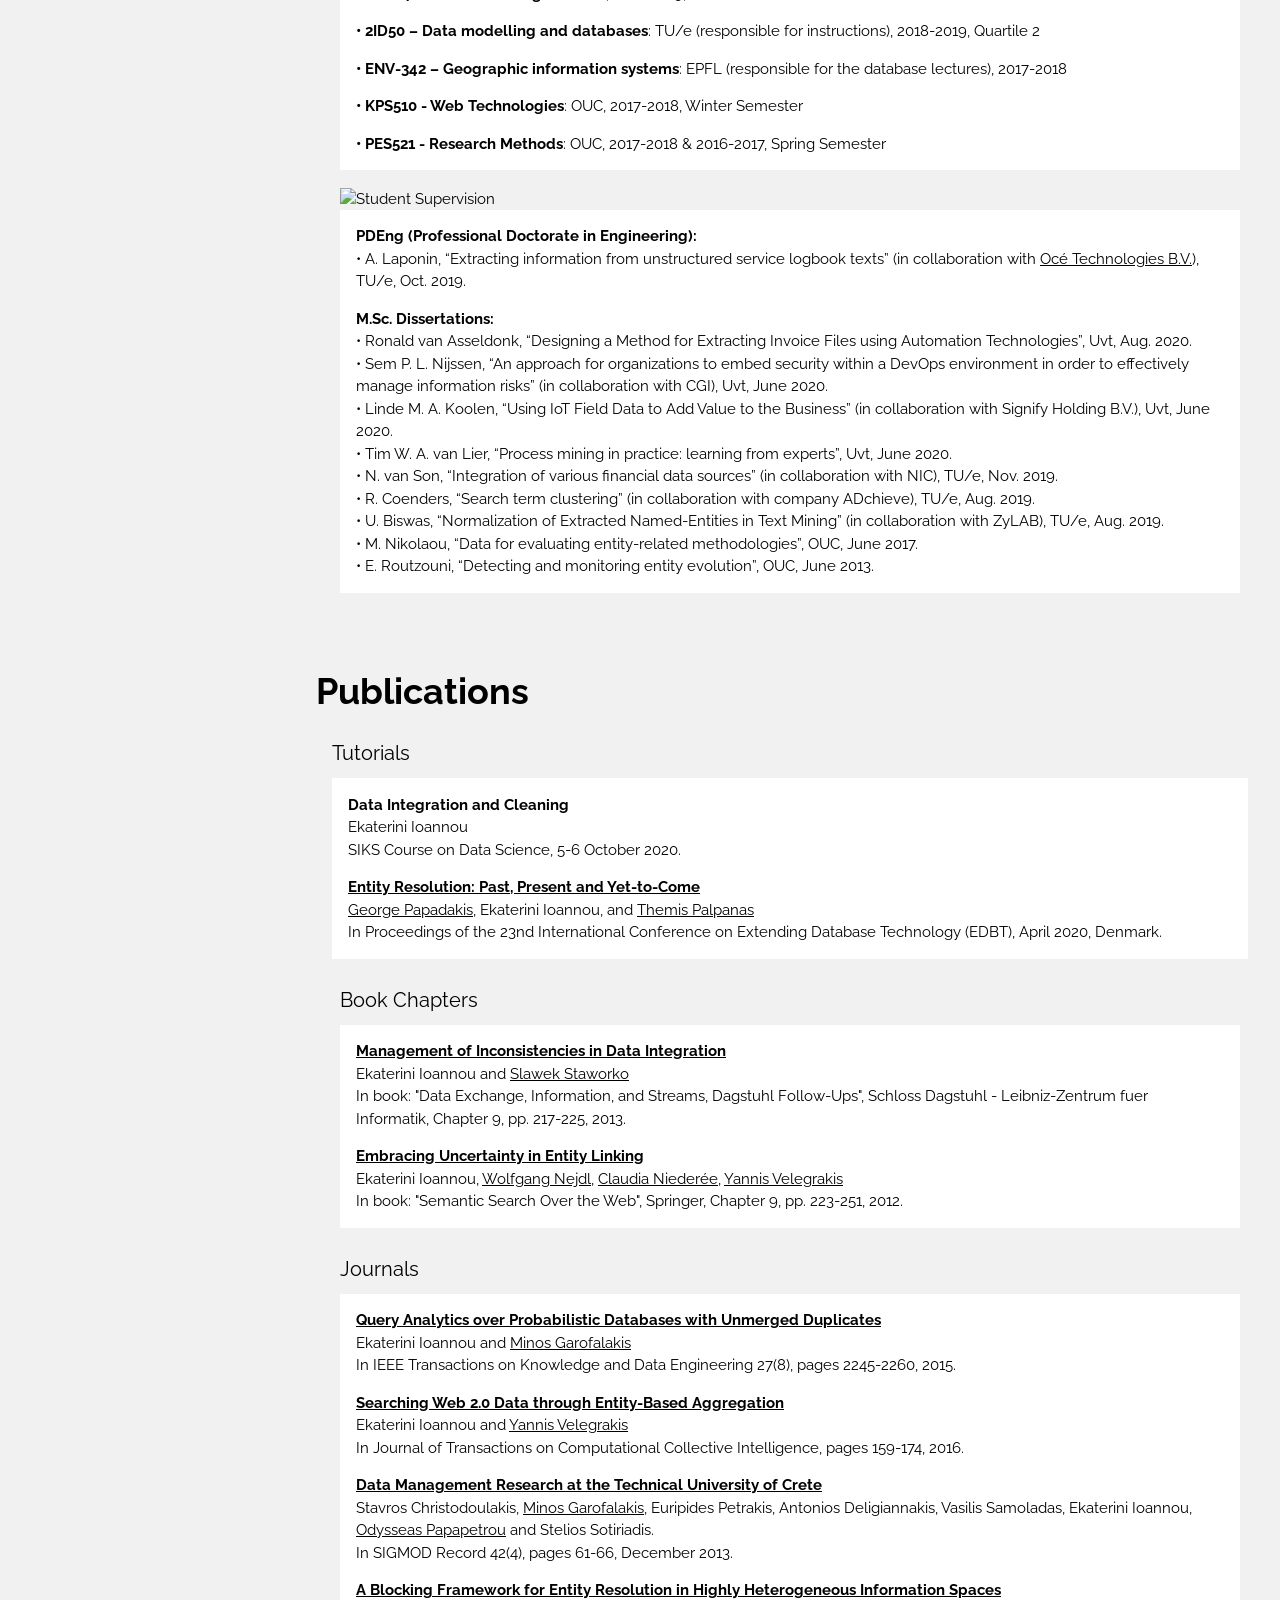
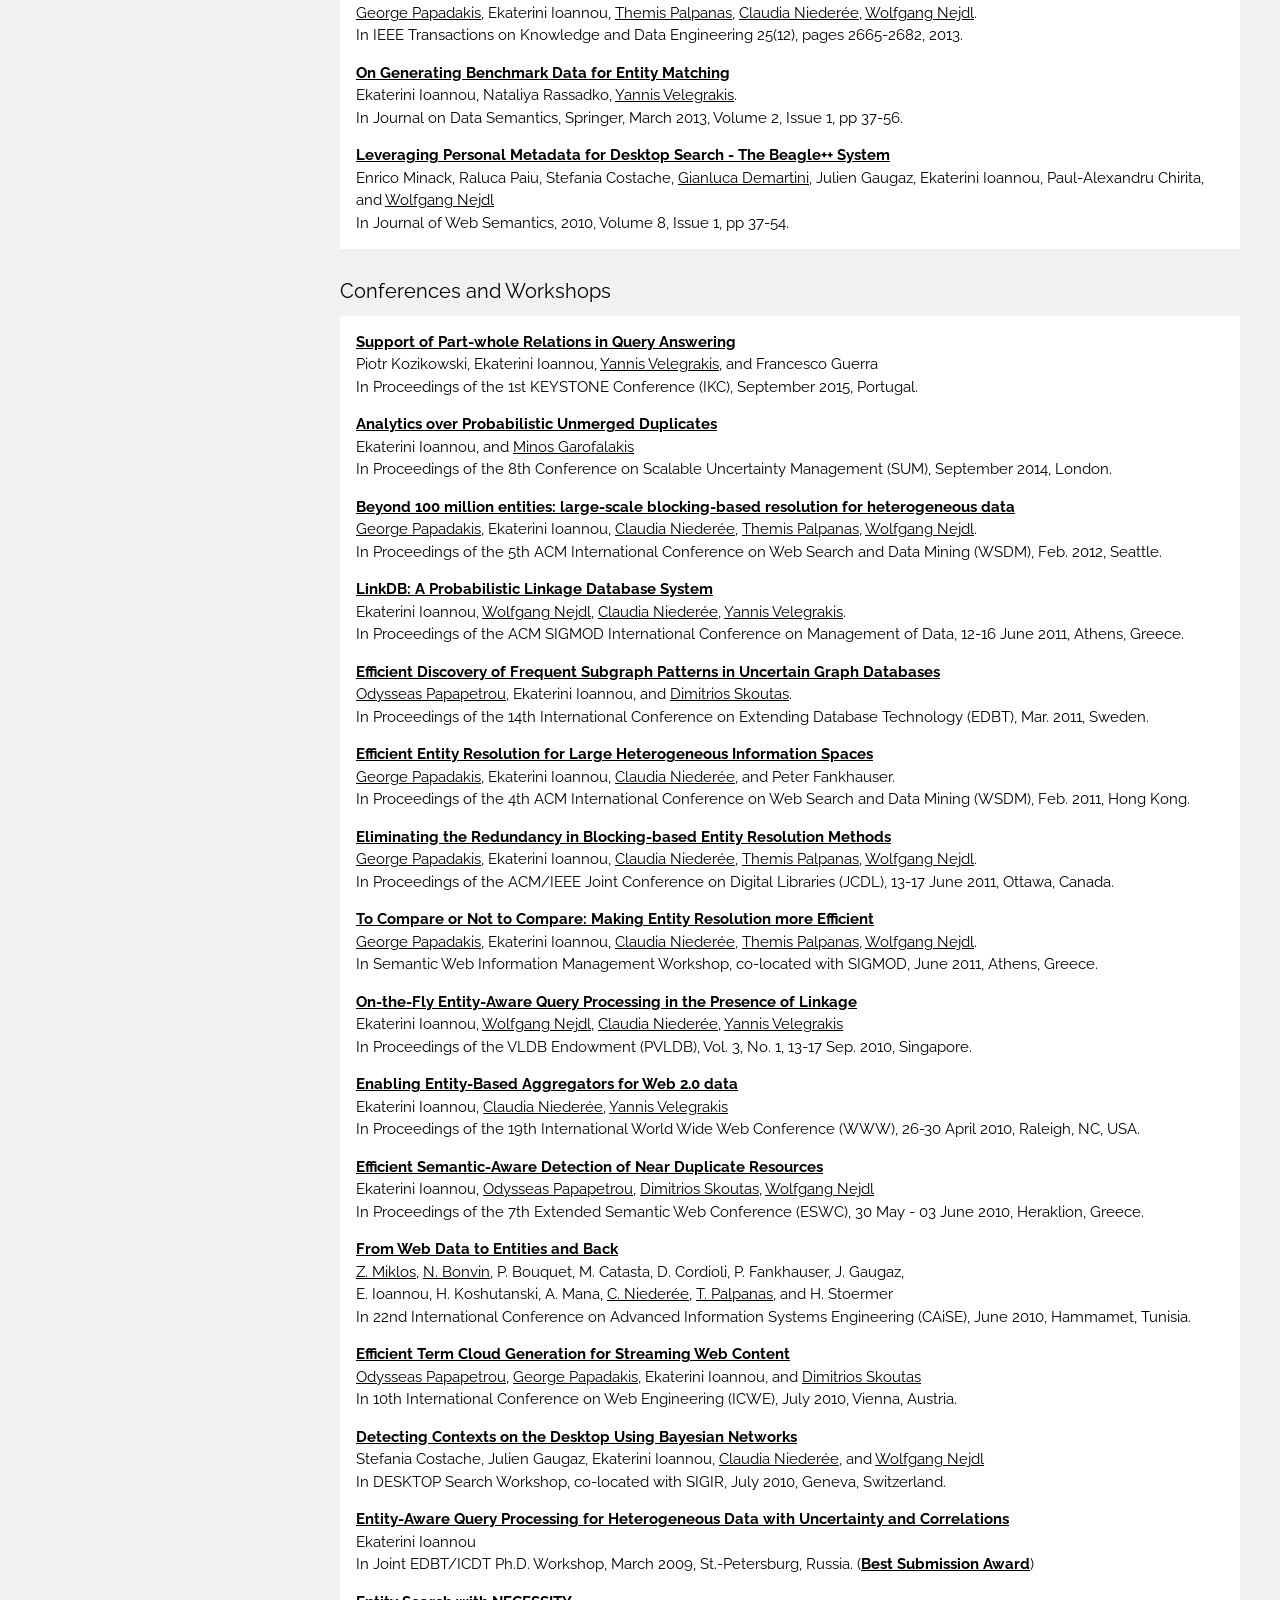
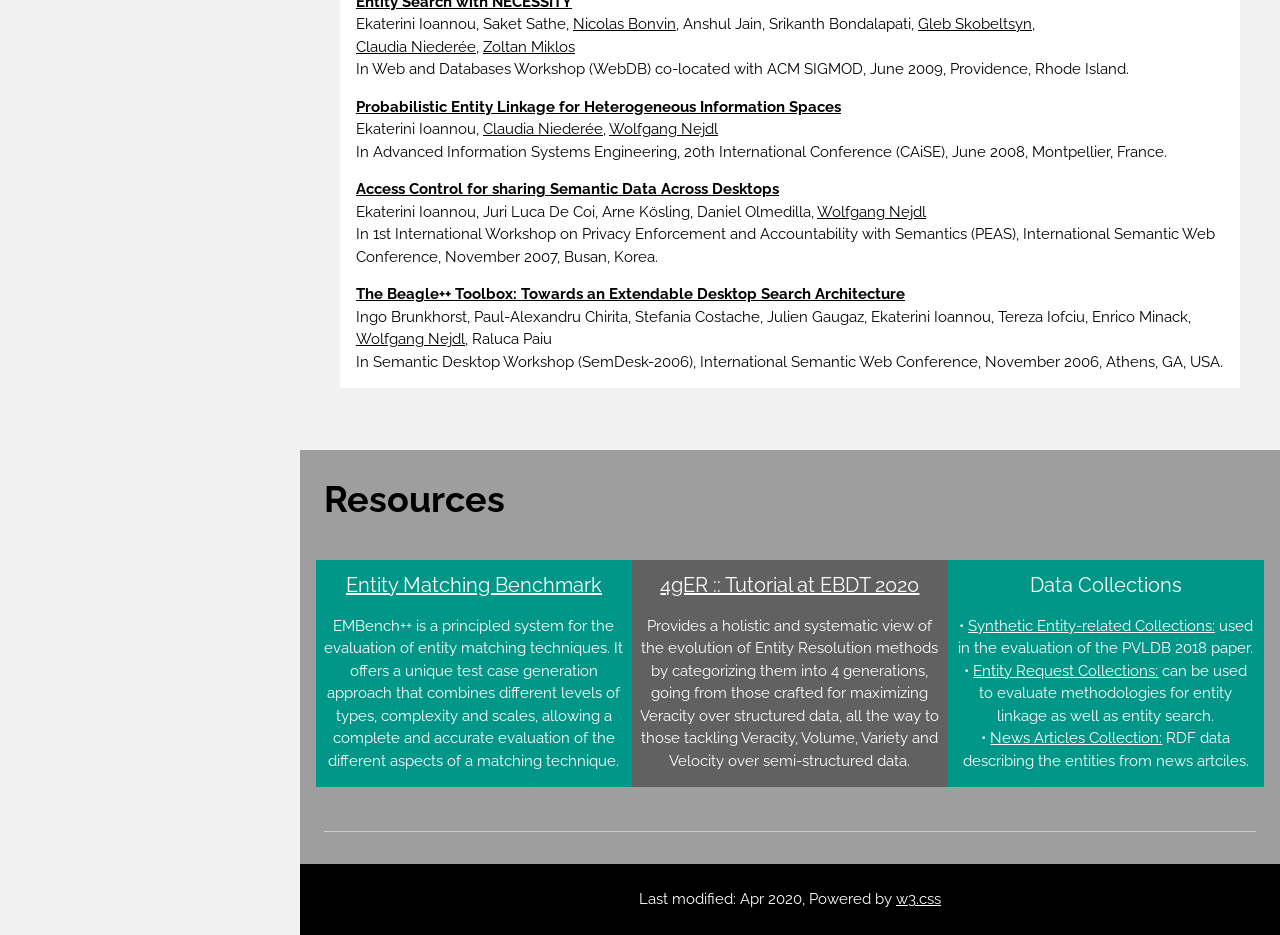
==== commit f63c6938: "toturials" ====
--- a/index.html
+++ b/index.html
@@ -23,6 +23,7 @@
     <a class="w3-bar-item w3-button w3-padding-large w3-hide-medium w3-hide-large w3-left" href="javascript:void(0)" onclick="myFunction()" title="Toggle Navigation Menu"><i class="fa fa-bars"></i></a>
 	<a href="#resources" class="w3-bar-item w3-button w3-padding-large w3-hide-small w3-right">RESOURCES</a>
 	<a href="#publications" class="w3-bar-item w3-button w3-padding-large w3-hide-small w3-right">PUBLICATIONS</a>
+	<a href="#courses" class="w3-bar-item w3-button w3-padding-large w3-hide-small w3-right">TEACHING</a>   
     <a href="#cv" class="w3-bar-item w3-button w3-padding-large w3-hide-small w3-right">SHORT CV</a>   
 	<a href="#home" class="w3-bar-item w3-button w3-padding-large w3-right">HOME</a>
 	
@@ -184,28 +185,40 @@
         <p><b>PhD, <a style="text-decoration: none;" target="_blank" href="https://www.uni-hannover.de/en/">Leibniz Universität Hannover</a>, Germany</b></p>
 		<p><b>MSc in Computer Science, <a style="text-decoration: none;" target="_blank" href="https://www.uni-saarland.de/en/home.html">Saarland University</a>, Germany</b></p>
 		<p><b>MSc in Advanced Information Technologies, <a style="text-decoration: none;" target="_blank" href="https://www.ucy.ac.cy/en/">University of Cyprus</a>, Cyprus</b></p>
-		<p><b>BSc in Computer Science, <a style="text-decoration: none;" target="_blank" href="https://www.ucy.ac.cy/en/">University of Cyprus</a>, Cyprus</b></p>
+		<p id="courses"><b>BSc in Computer Science, <a style="text-decoration: none;" target="_blank" href="https://www.ucy.ac.cy/en/">University of Cyprus</a>, Cyprus</b></p>
       </div>
     </div>
   </div>
   
   <!-- Second Photo Grid-->
-  <div class="w3-row-padding">
-    <div class="w3-one w3-container w3-margin-bottom">
-      <img src="/w3images/p1.jpg" alt="Teaching" style="width:100%" class="w3-hover-opacity">
-      <div class="w3-container w3-white">
-	  
-        <p><b>320092-M-6 – Business Intelligence and Data Management</b>: Tilburg University (co-lecturer with 
+  <div class="w3-row-padding" >
+    <div class="w3-one w3-container w3-margin-bottom"  >
+      <img src="/w3images/p1.jpg" alt="Teaching" style="width:100%" class="w3-hover-opacity" >
+      <div class="w3-container w3-white">
+       <p><b>Tilburg University, 2020-2021:</b></p>
+		<p>Quartile 4 &rarr; 
+		<b><a target="_blank" href="https://catalogus.tilburguniversity.edu/osiris_student_tiuprd/OnderwijsCatalogusSelect.do?selectie=cursus&collegejaar=2020&taal=en&cursus=320099-M-6">
+		320099-M-6 – Interactive Data Transformation</a>
+		</b></p>	
+		
+        <p>Quartile 3 &rarr;
+		<b><a target="_blank" href="https://catalogus.tilburguniversity.edu/osiris_student_tiuprd/OnderwijsCatalogusSelect.do?selectie=cursus&collegejaar=2020&taal=en&cursus=320092-M-6">
+		320092-M-6 – Business Intelligence and Data Management</a>
+		</b>, co-lecturer with 
+		<a href="https://research.tilburguniversity.edu/en/persons/emiel-caron">E.A.M. Caron</a></p>		
+
+	    <p><b>Completed Courses:</b></p>
+        <p><b> • 320092-M-6 – Business Intelligence and Data Management</b>: Tilburg University (co-lecturer with 
 		<a href="https://research.tilburguniversity.edu/en/persons/emiel-caron">E.A.M. Caron</a>), 2019-2020, Quartile 3</p>
-		<p><b>JBI030 – Data Mining</b>: TU/e (co-lecturer with 
+		<p><b> • JBI030 – Data Mining</b>: TU/e (co-lecturer with 
 		<a href="https://research.tilburguniversity.edu/en/persons/davide-vidotto">D. Vidotto</a>), 2018-2019, Quartile 3</p>
-		<p><b>2IMM15 – Web information retrieval and data mining</b>: TU/e (co-lecturer with 
+		<p><b> • 2IMM15 – Web information retrieval and data mining</b>: TU/e (co-lecturer with 
 		<a href="https://www.tue.nl/en/research/researchers/joaquin-vanschoren/">J. Vanschoren</a>), 2018-2019, Quartile 3</p>
-		<p><b>JBG040 – Data Challenge 1</b>: TU/e, 2018-2019, Quartile 2</p>
-		<p><b>2ID50 – Data modelling and databases</b>: TU/e (responsible for instructions), 2018-2019, Quartile 2</p>
-		<p><b>ENV-342 – Geographic information systems</b>: EPFL (responsible for the database lectures), 2017-2018</p>
-		<p><b>KPS510 - Web Technologies</b>: OUC, 2017-2018, Winter Semester</p>
-		<p><b>PES521 - Research Methods</b>: OUC, 2017-2018 & 2016-2017, Spring Semester</p>
+		<p><b> • JBG040 – Data Challenge 1</b>: TU/e, 2018-2019, Quartile 2</p>
+		<p><b> • 2ID50 – Data modelling and databases</b>: TU/e (responsible for instructions), 2018-2019, Quartile 2</p>
+		<p><b> • ENV-342 – Geographic information systems</b>: EPFL (responsible for the database lectures), 2017-2018</p>
+		<p><b> • KPS510 - Web Technologies</b>: OUC, 2017-2018, Winter Semester</p>
+		<p><b> • PES521 - Research Methods</b>: OUC, 2017-2018 & 2016-2017, Spring Semester</p>
       </div>
     </div>
   </div>
@@ -220,15 +233,27 @@
 		 <a href="https://www.oce.com/">Océ Technologies B.V.</a>), TU/e, Oct. 2019.
 		 </p>
         <p><b>M.Sc. Dissertations:</b><br>
-		 • N. van Son, “Integration of various financial data sources” (in collaboration with NIC)
+		 • Ronald van Asseldonk, “Designing a Method for Extracting Invoice Files using Automation
+Technologies”, Uvt, Aug. 2020.
+		 <br>
+		 • Sem P. L. Nijssen, “An approach for organizations to embed security within a DevOps environment
+in order to effectively manage information risks” (in collaboration with CGI), Uvt, June
+2020.
+		 <br>
+		 • Linde M. A. Koolen, “Using IoT Field Data to Add Value to the Business” (in collaboration with
+ Signify Holding B.V.), Uvt, June 2020.
+		 <br>
+		 • Tim W. A. van Lier, “Process mining in practice: learning from experts”, Uvt, June 2020.
+		 <br>
+		 • N. van Son, “Integration of various financial data sources” (in collaboration with NIC), TU/e, Nov. 2019.
 		 <br>
 		 • R. Coenders, “Search term clustering” (in collaboration with company ADchieve), TU/e, Aug. 2019.
 		 <br>
 		 • U. Biswas, “Normalization of Extracted Named-Entities in Text Mining” (in collaboration with ZyLAB), TU/e, Aug. 2019.
 		 <br>
-		 • M. Nikolaou, “Data for evaluating entity-related methodologies”, OUC, June 2017
-		 <br>
-		 • E. Routzouni, “Detecting and monitoring entity evolution”, OUC, June 2013
+		 • M. Nikolaou, “Data for evaluating entity-related methodologies”, OUC, June 2017.
+		 <br>
+		 • E. Routzouni, “Detecting and monitoring entity evolution”, OUC, June 2013.
 		 <br></p>
       </div>
     </div>
@@ -246,6 +271,25 @@
     <div class="w3-container">
     <h1><b>Publications</b></h1>
 	
+  <div class="w3-one w3-container w3-margin-bottom">
+	  <h4>Tutorials</h4>
+      <div class="w3-container w3-white">
+        <p>	
+                <b>Data Integration and Cleaning</b><br>				
+				Ekaterini Ioannou<br> 
+				SIKS Course on Data Science, 5-6 October 2020.
+		</p> 
+        <p>	
+                <a href="./publications/files/conf-edbt-PapadakisIP20.pdf">
+                <b>Entity Resolution: Past, Present and Yet-to-Come</b><br></a> 				
+				<a href="https://gpapadis.wordpress.com/">George Papadakis</a>, 
+				Ekaterini Ioannou, and
+				<a href="http://helios.mi.parisdescartes.fr/~themisp/">Themis Palpanas</a><br> 
+				In Proceedings of the 23nd International Conference on Extending Database Technology (EDBT), April 2020, Denmark.
+		</p> 			
+      </div>
+    </div>
+		
   <div class="w3-row-padding">
     <div class="w3-one w3-container w3-margin-bottom">
 	  <h4>Book Chapters</h4>
@@ -326,14 +370,6 @@
 	<div class="w3-one w3-container w3-margin-bottom">
 	  <h4>Conferences and Workshops</h4>
       <div class="w3-container w3-white">
-        <p>	
-                <a href="./publications/files/conf-edbt-PapadakisIP20.pdf">
-                <b>Entity Resolution: Past, Present and Yet-to-Come</b><br></a> 				
-				<a href="https://gpapadis.wordpress.com/">George Papadakis</a>, 
-				Ekaterini Ioannou, and
-				<a href="http://helios.mi.parisdescartes.fr/~themisp/">Themis Palpanas</a><br> 
-				In Proceedings of the 23nd International Conference on Extending Database Technology (EDBT), April 2020, Denmark.
-		</p> 
         <p>		
 
                 <a href="./publications/files/conf-ikc-KozikowskiIVG15.pdf">
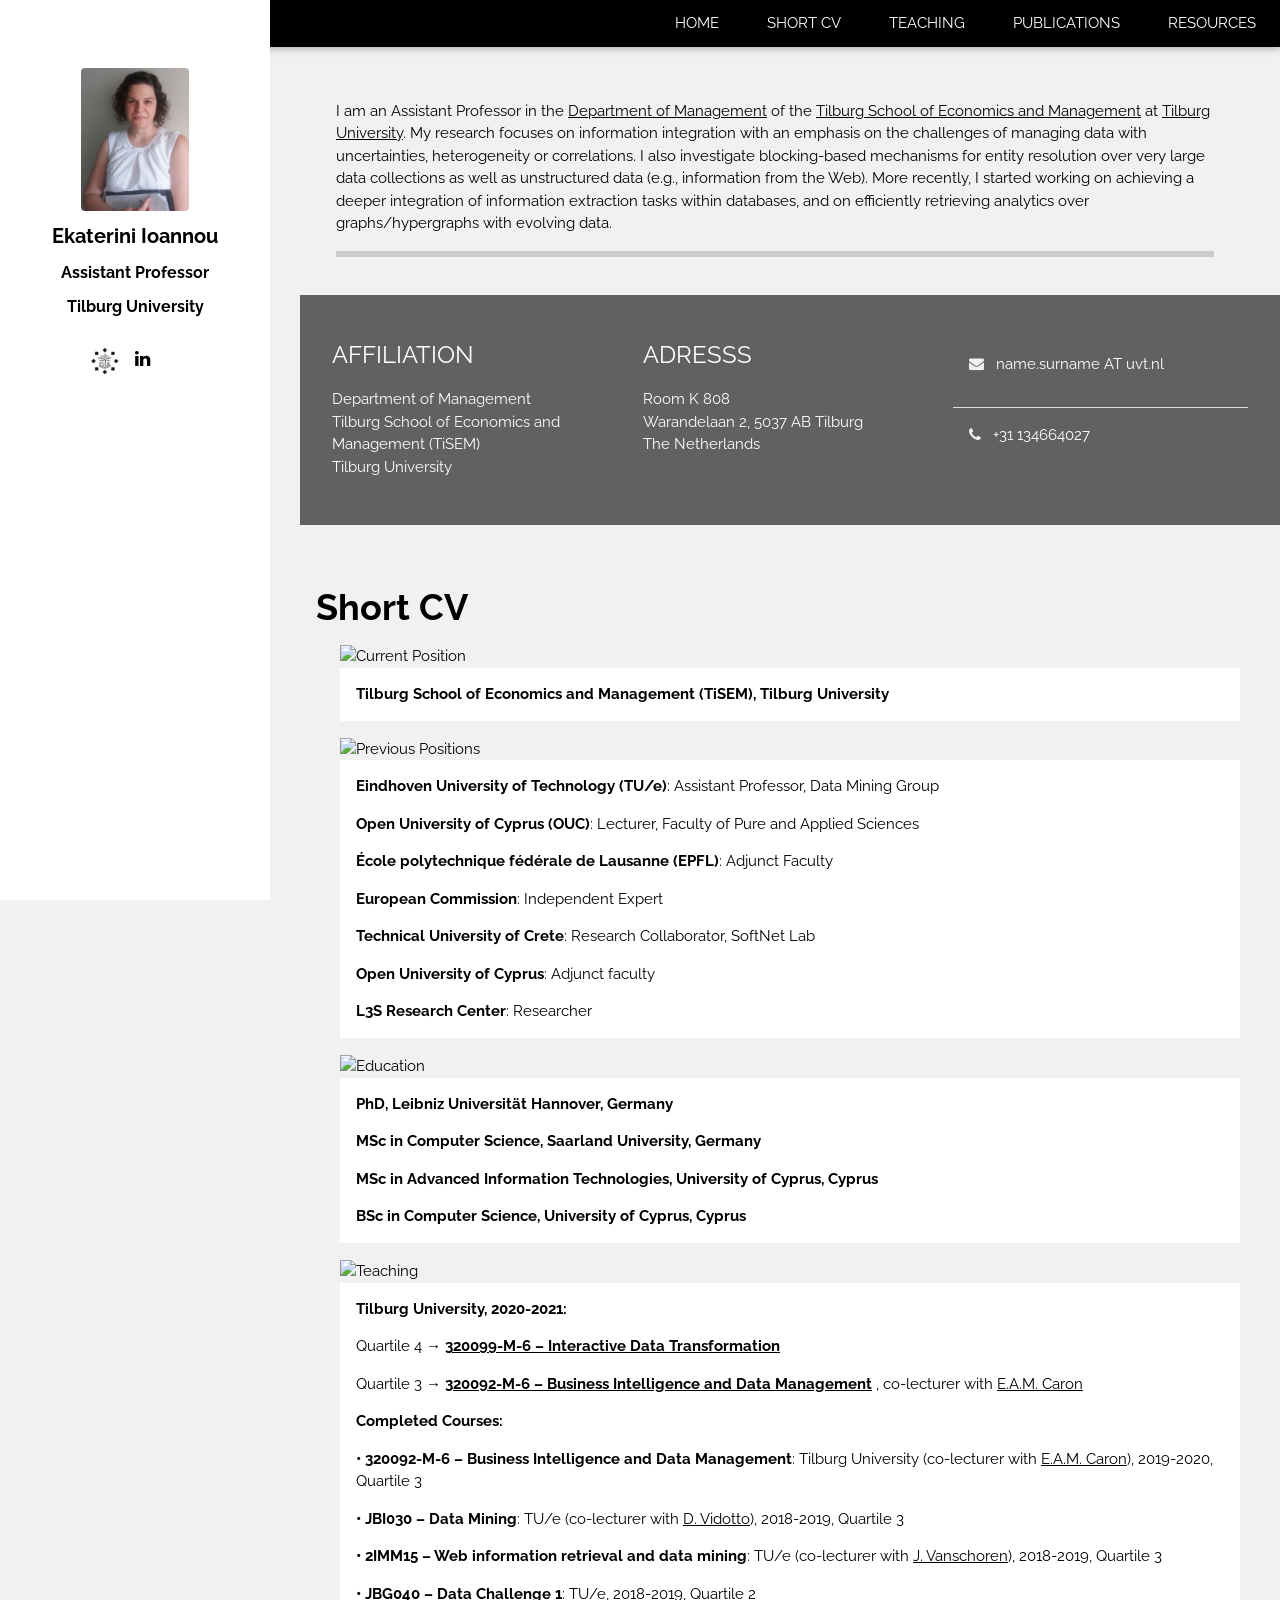
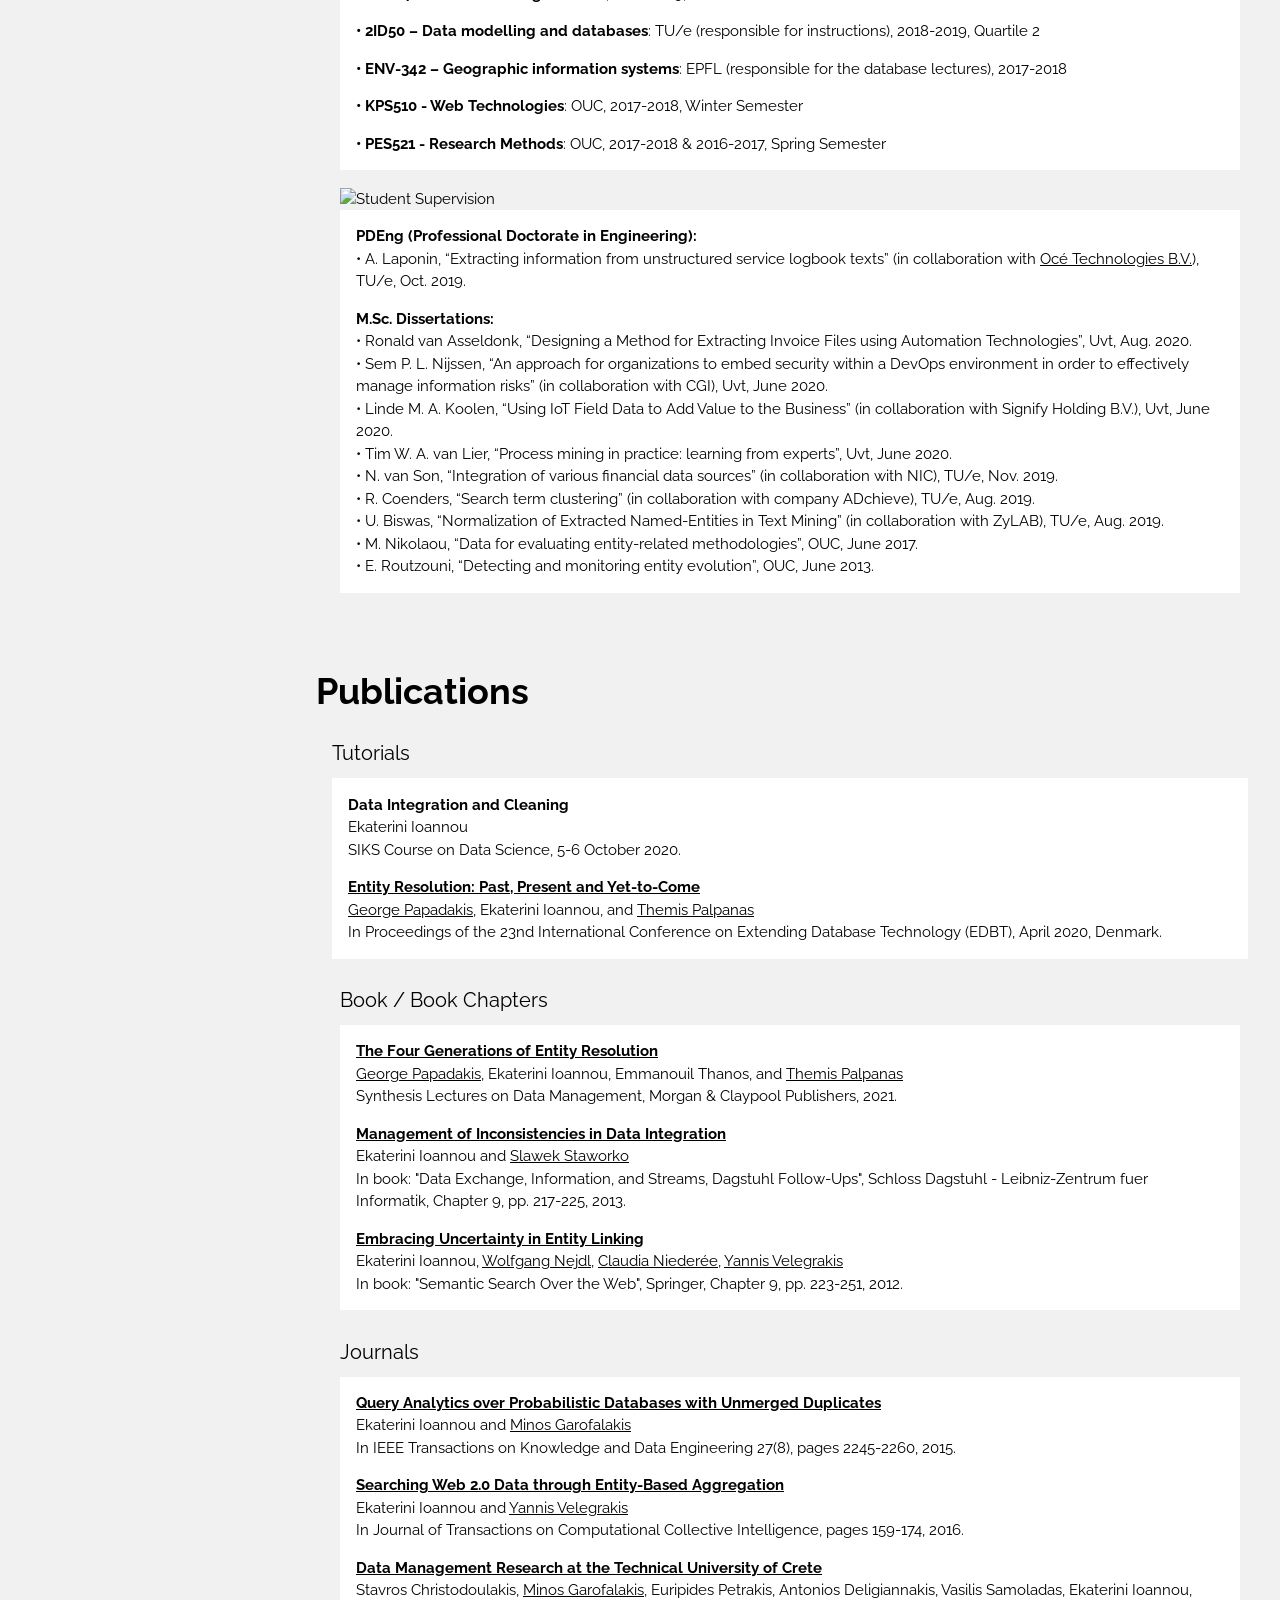
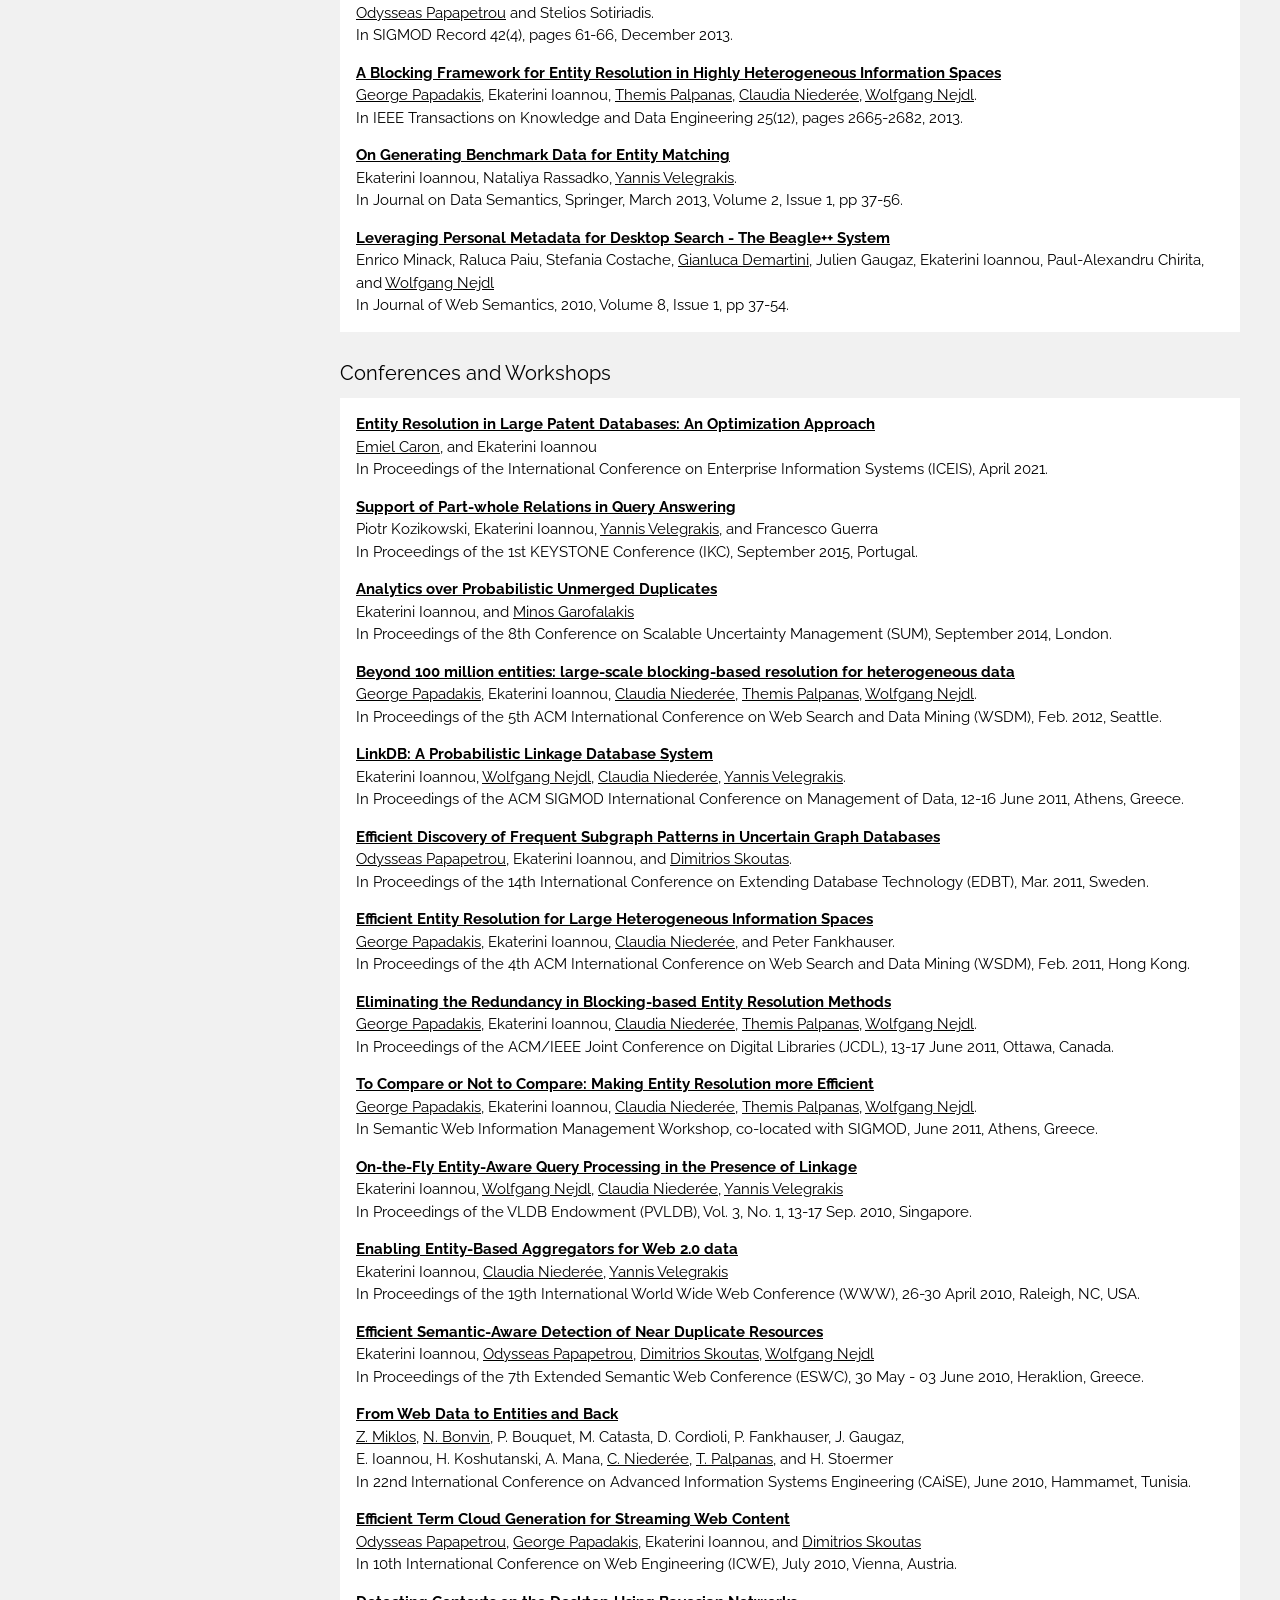
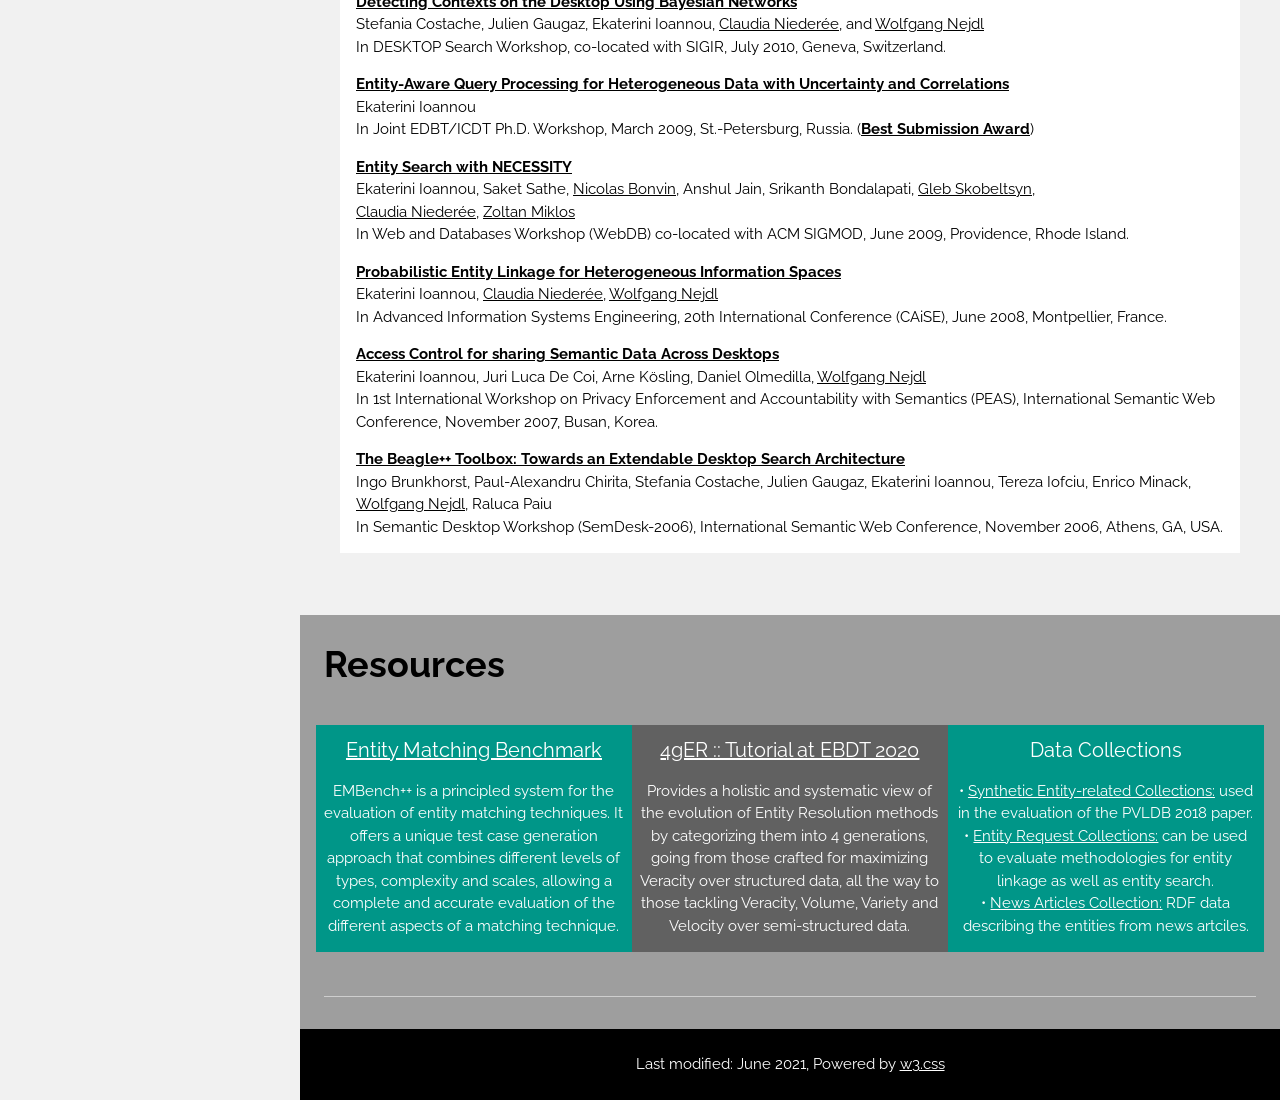
==== commit 39cac070: "Update index.html book" ====
--- a/index.html
+++ b/index.html
@@ -292,8 +292,17 @@
 		
   <div class="w3-row-padding">
     <div class="w3-one w3-container w3-margin-bottom">
-	  <h4>Book Chapters</h4>
-      <div class="w3-container w3-white">
+	  <h4>Book / Book Chapters</h4>
+      <div class="w3-container w3-white">
+        <p>		
+		<a href="https://entityresolution4g.com/" target="_blank">
+                <b>The Four Generations of Entity Resolution</b><br></a> 
+				<a href="https://gpapadis.wordpress.com/">George Papadakis</a>, 
+				Ekaterini Ioannou, 
+				Emmanouil Thanos, and 
+				<a href="http://helios.mi.parisdescartes.fr/~themisp/">Themis Palpanas</a><br> 
+				Synthesis Lectures on Data Management, Morgan &amp; Claypool Publishers, 2021.
+		</p> 
         <p>		
 		<a href="./publications/files/chapter-IoannouS13.pdf">
                 <b>Management of Inconsistencies in Data Integration</b><br></a> 
@@ -370,6 +379,13 @@
 	<div class="w3-one w3-container w3-margin-bottom">
 	  <h4>Conferences and Workshops</h4>
       <div class="w3-container w3-white">
+        <p>		
+
+                <a href="https://doi.org/10.5220/0010527501480156">
+                <b>Entity Resolution in Large Patent Databases: An Optimization Approach</b><br></a> 				
+                <a href="https://emielcaron.nl">Emiel Caron</a>, and Ekaterini Ioannou<br>
+                In Proceedings of the International Conference on Enterprise Information Systems (ICEIS), April 2021.
+		</p> 
         <p>		
 
                 <a href="./publications/files/conf-ikc-KozikowskiIVG15.pdf">
@@ -584,7 +600,7 @@
 
  
 
-  <div class="w3-black w3-center w3-padding-24">Last modified: Apr 2020, Powered by <a href="https://www.w3schools.com/w3css/default.asp" title="W3.CSS" target="_blank" class="w3-hover-opacity">w3.css</a></div>
+  <div class="w3-black w3-center w3-padding-24">Last modified: June 2021, Powered by <a href="https://www.w3schools.com/w3css/default.asp" title="W3.CSS" target="_blank" class="w3-hover-opacity">w3.css</a></div>
 
 <!-- End page content -->
 </div>
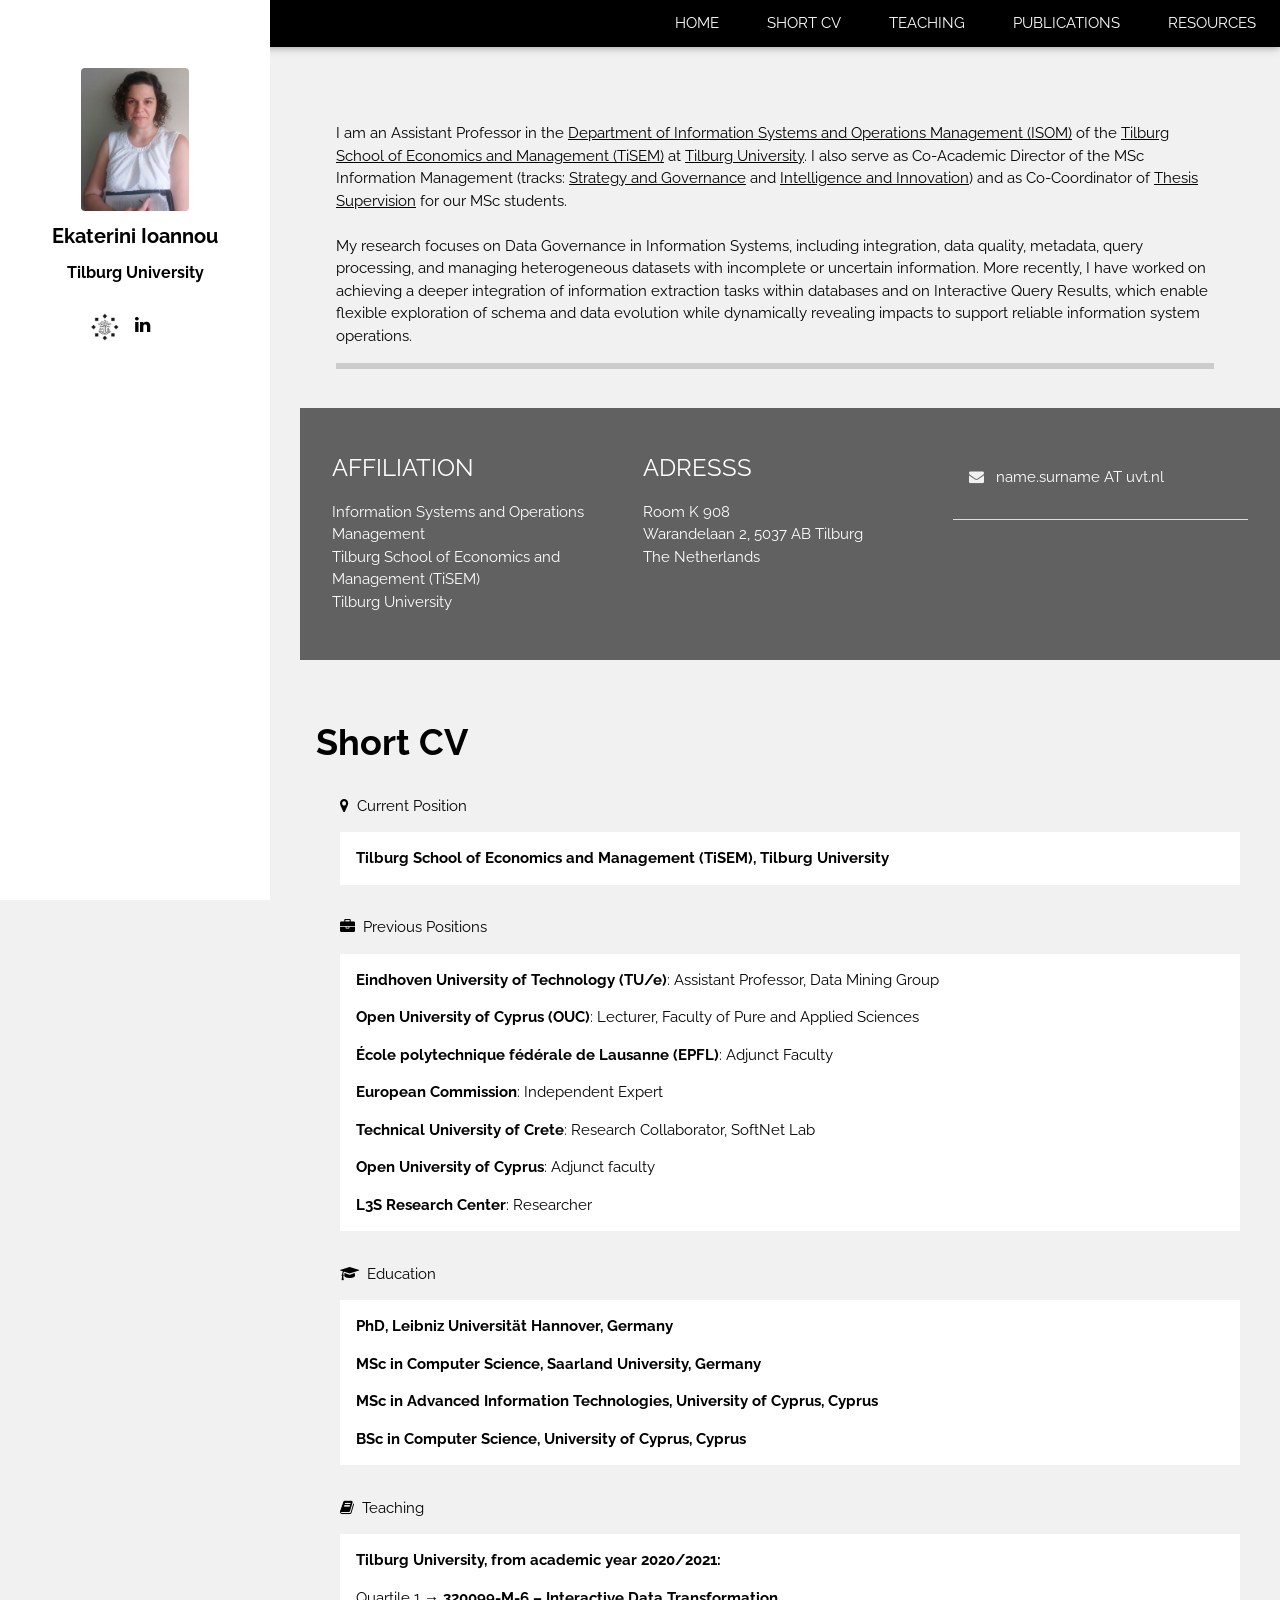
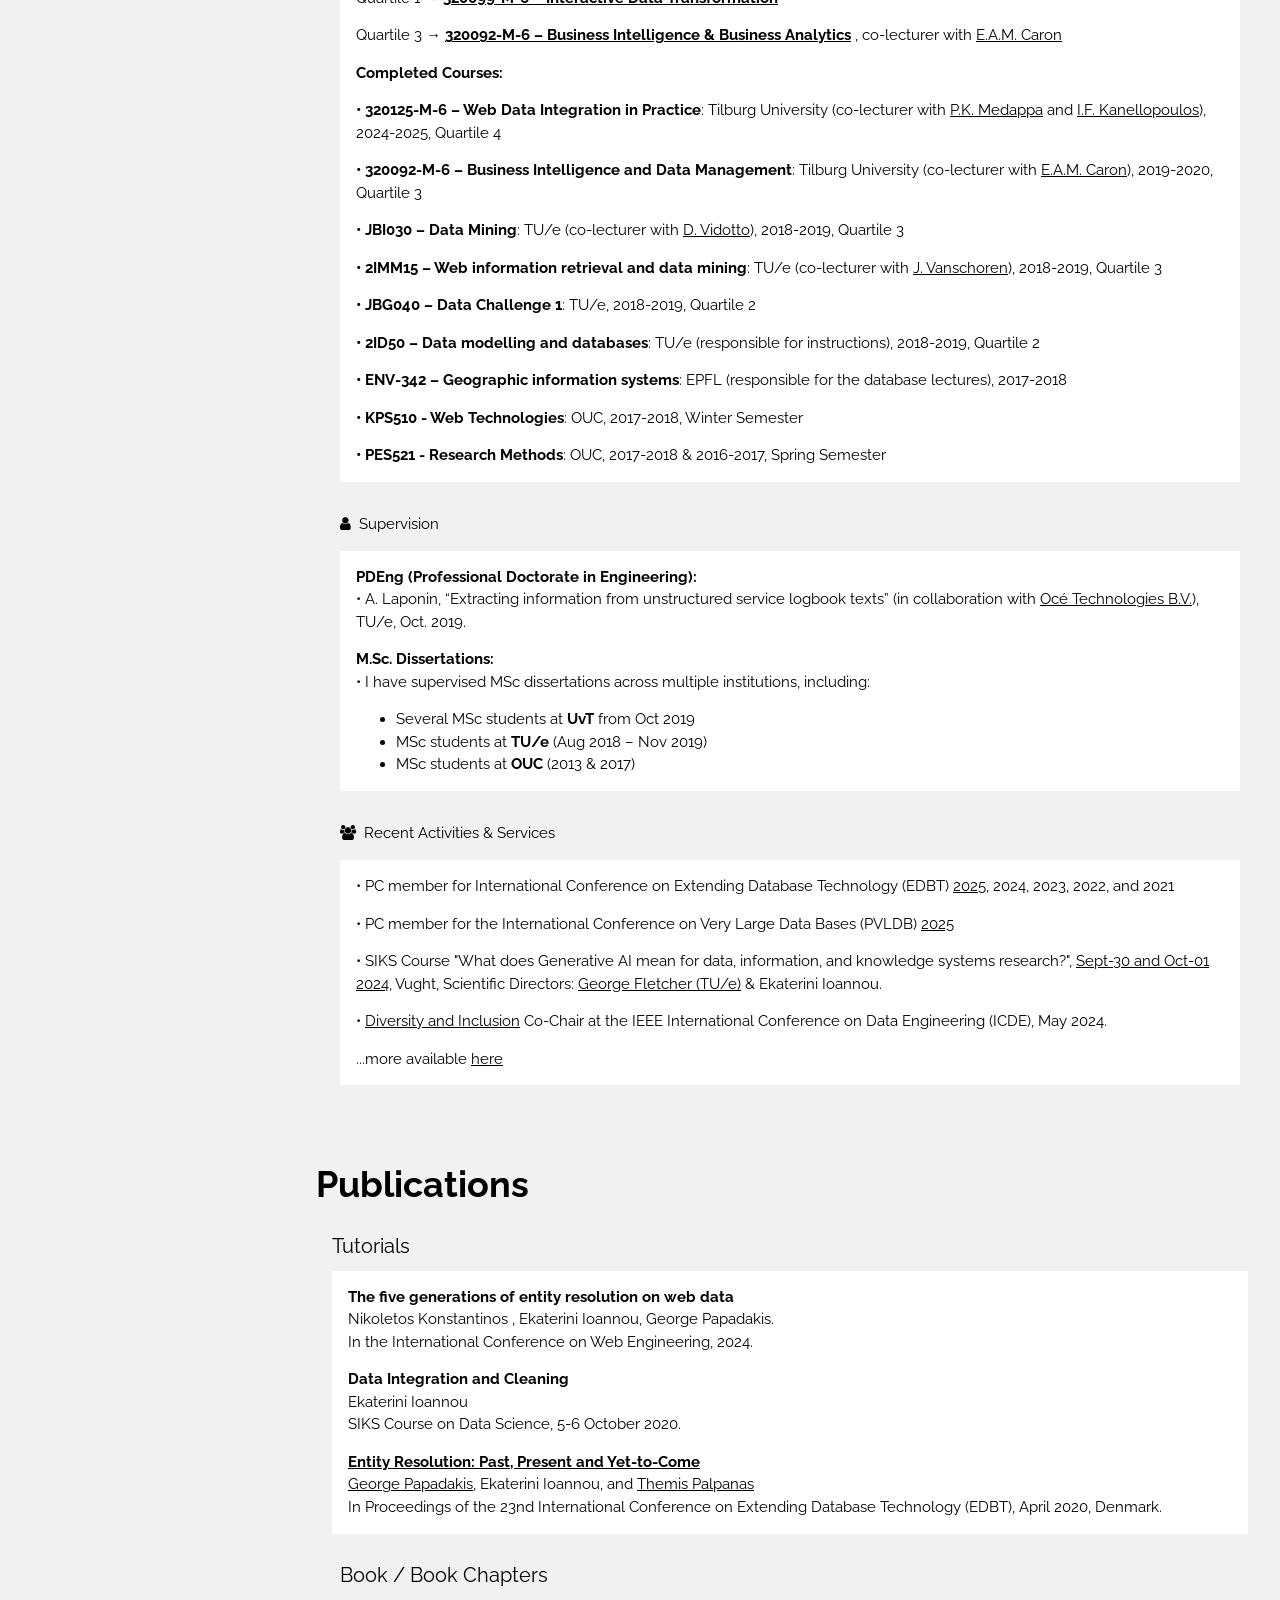
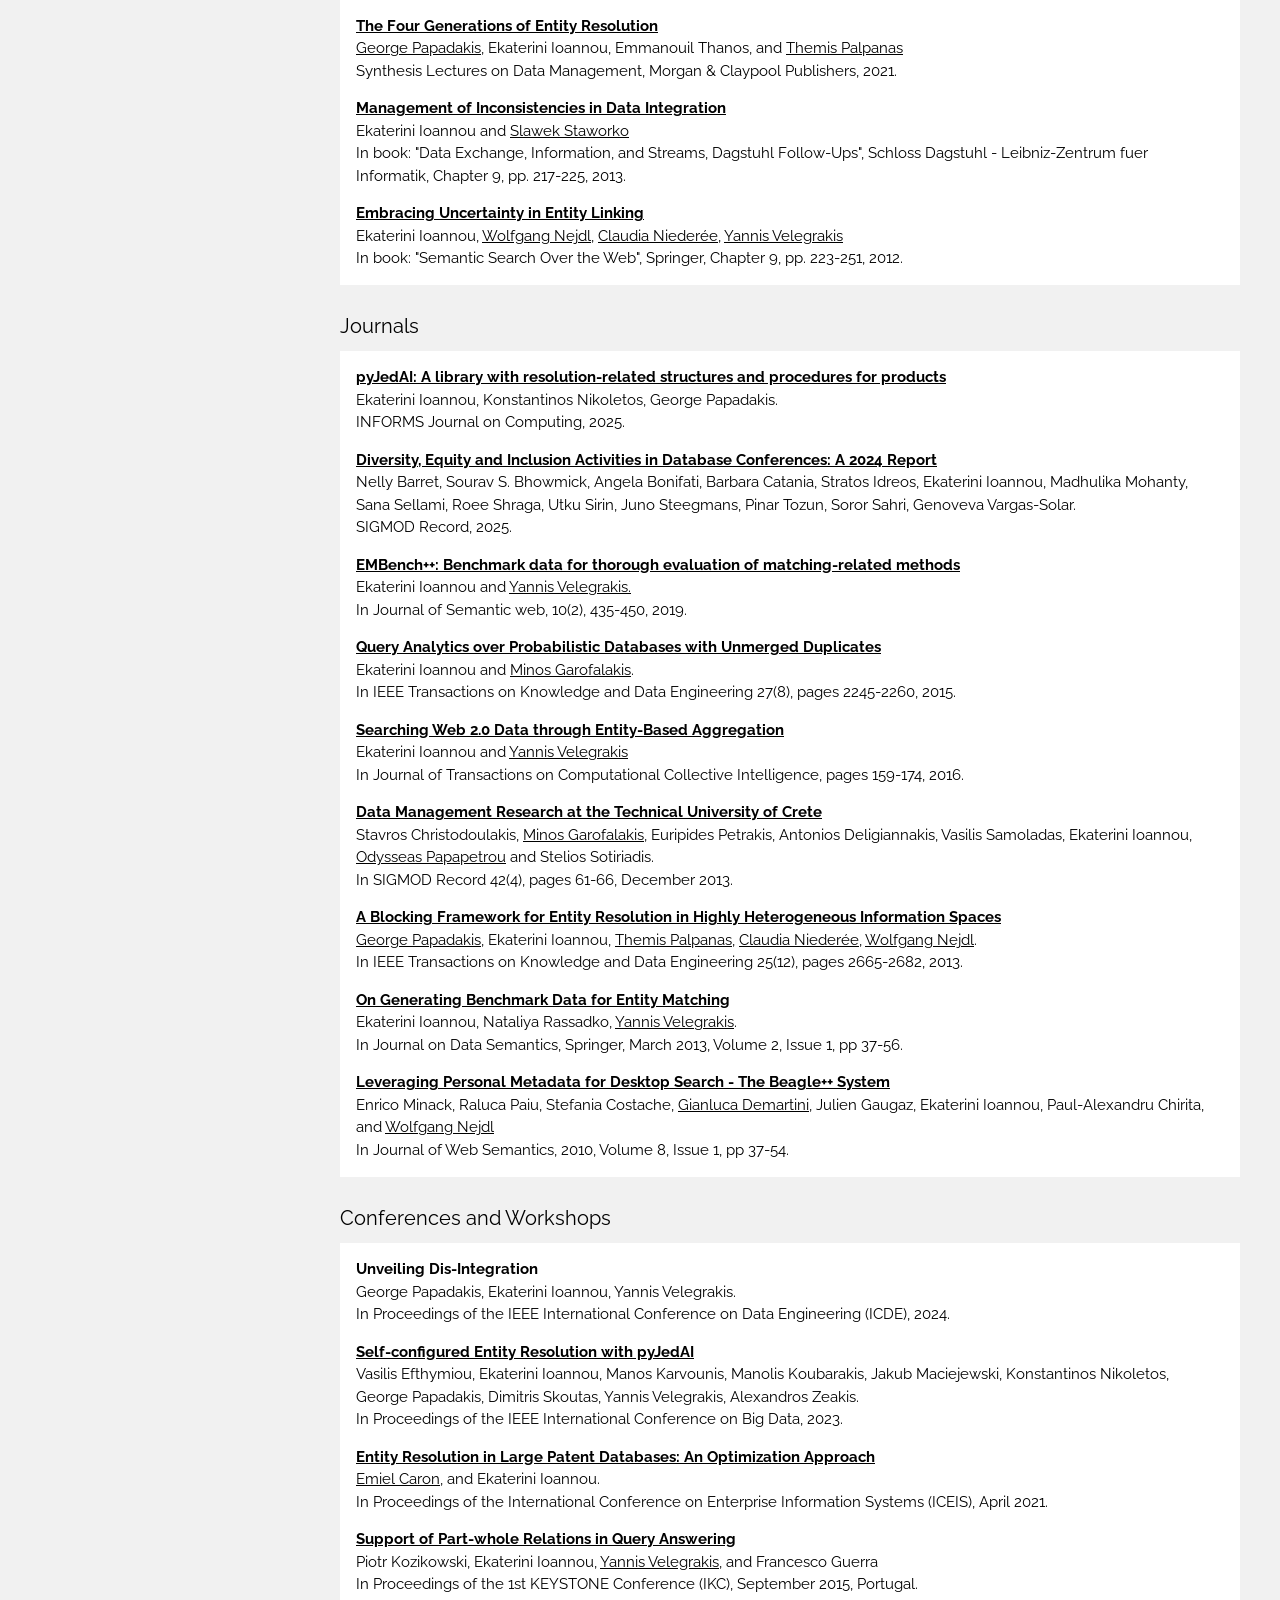
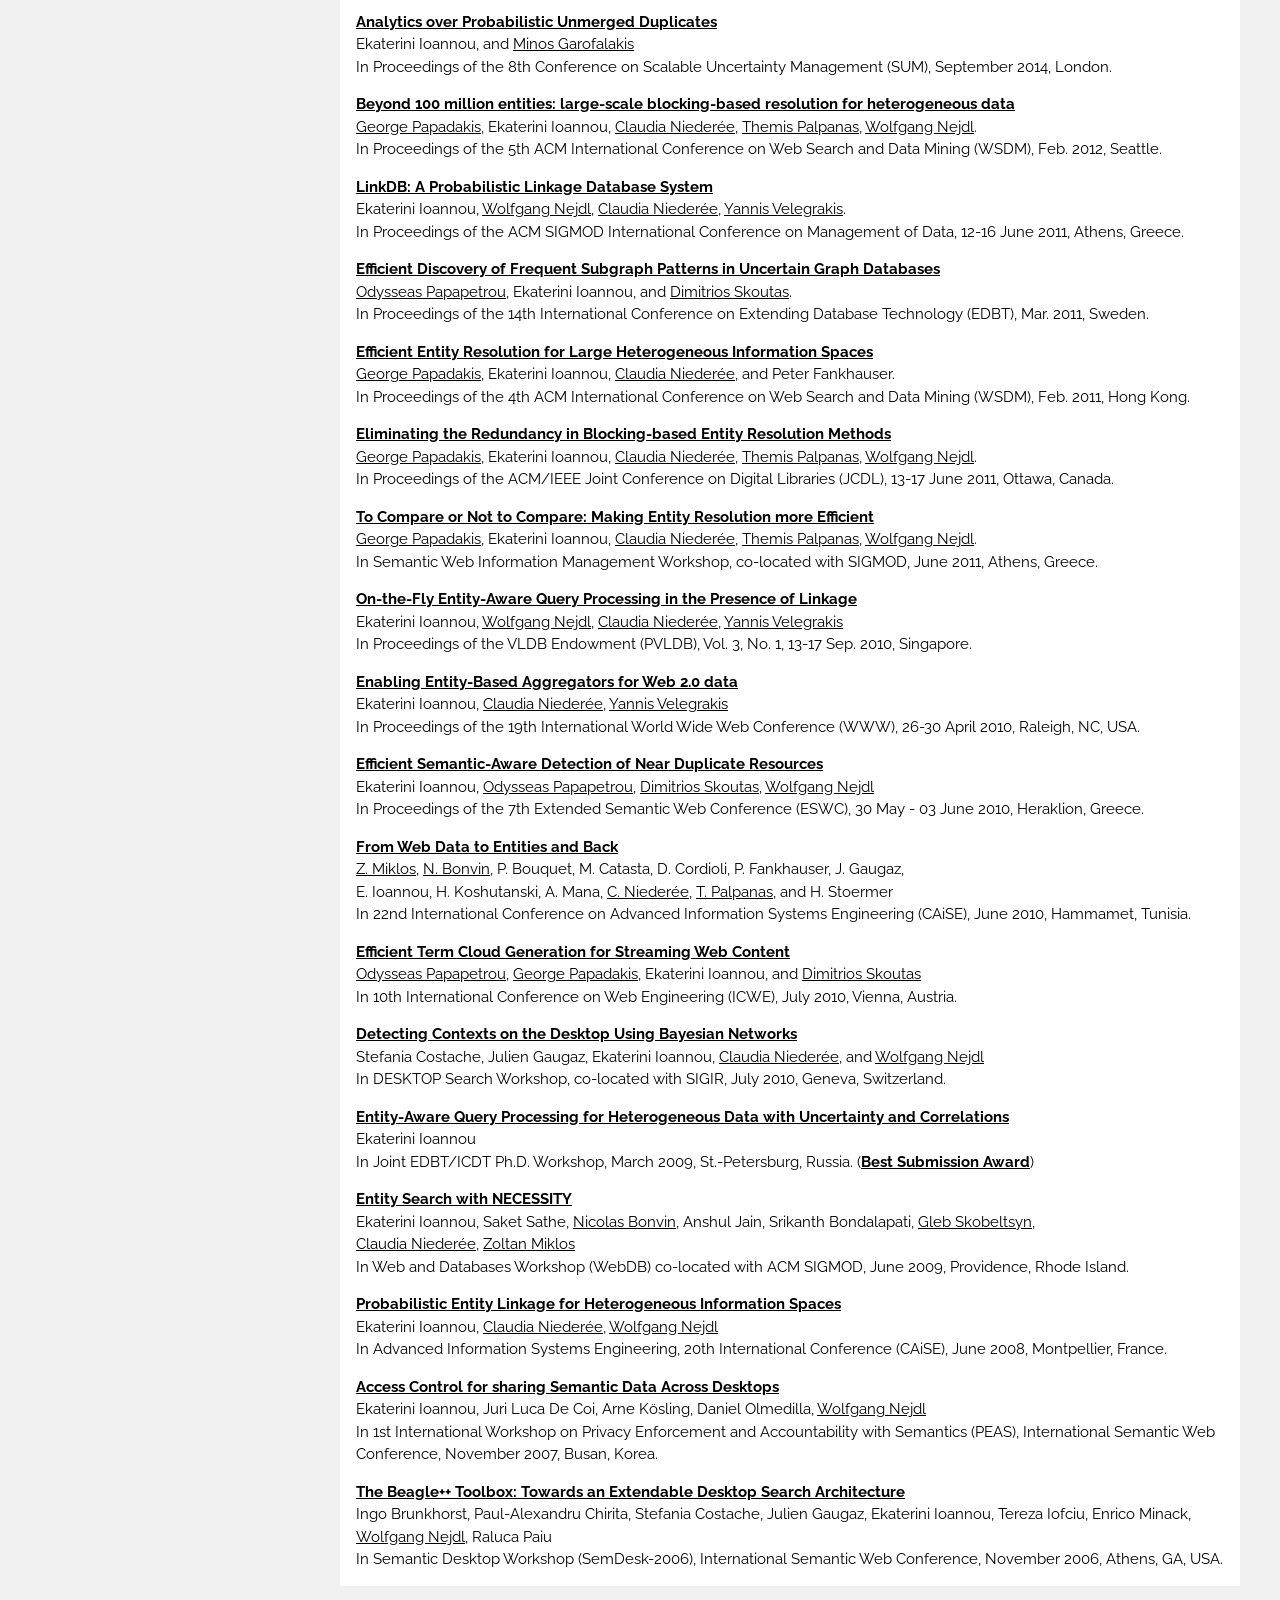
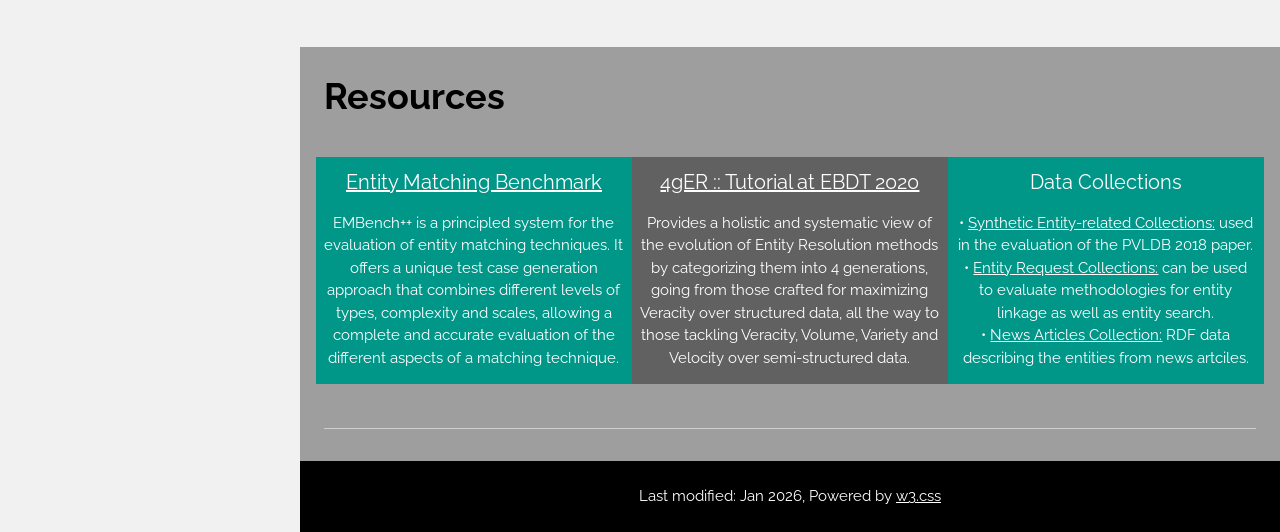
==== commit 1afe3da7: "Jan 2026 version" ====
--- a/index.html
+++ b/index.html
@@ -22,11 +22,11 @@
   <div class="w3-bar w3-black w3-card">
     <a class="w3-bar-item w3-button w3-padding-large w3-hide-medium w3-hide-large w3-left" href="javascript:void(0)" onclick="myFunction()" title="Toggle Navigation Menu"><i class="fa fa-bars"></i></a>
 	<a href="#resources" class="w3-bar-item w3-button w3-padding-large w3-hide-small w3-right">RESOURCES</a>
+	<!-- a href="msc_news.html" target="_blank" class="w3-bar-item w3-button w3-padding-large w3-right">MSc NEWS</a -->
 	<a href="#publications" class="w3-bar-item w3-button w3-padding-large w3-hide-small w3-right">PUBLICATIONS</a>
 	<a href="#courses" class="w3-bar-item w3-button w3-padding-large w3-hide-small w3-right">TEACHING</a>   
-    <a href="#cv" class="w3-bar-item w3-button w3-padding-large w3-hide-small w3-right">SHORT CV</a>   
+    	<a href="#cv" class="w3-bar-item w3-button w3-padding-large w3-hide-small w3-right">SHORT CV</a>   
 	<a href="#home" class="w3-bar-item w3-button w3-padding-large w3-right">HOME</a>
-	
   </div>
 </div>
 
@@ -40,7 +40,7 @@
 	<br>
     <img src="./images/EIoannou.JPEG" style="width:45%;center;" class="w3-round"><br>
     <h4><b>Ekaterini Ioannou</b></h4>
-    <h6><b>Assistant Professor</b></h6>
+    
     <h6><b>Tilburg University</b></h6>
   </div>
  
@@ -84,18 +84,23 @@
     <span class="w3-button w3-hide-large w3-xxlarge w3-hover-text-grey" onclick="w3_open()"><i class="fa fa-bars"></i></span>
     <div class="w3-container">
     <div class="w3-section w3-bottombar w3-padding-16"  style="margin-left:20px; margin-right:50px;"> 
+
+    	<br>
 	<br>
-    I am an Assistant Professor 
-	in the <a href="https://www.tilburguniversity.edu/about/schools/economics-and-management/organization/departments/management/staff">Department of Management</a> 
-	of the <a href="https://www.tilburguniversity.edu/about/schools/economics-and-management">Tilburg School of Economics and Management</a>
-	at <a href="https://www.tilburguniversity.edu">Tilburg University</a>. 	
-	
-	My research focuses on information integration with an emphasis 
-	on the challenges of managing data with uncertainties, heterogeneity or correlations. I also investigate
-	blocking-based mechanisms for entity resolution over very large data collections as well as unstructured data 
-	(e.g., information from the Web). More recently, I started working on achieving a deeper integration of 
-	information extraction tasks within databases, and on efficiently retrieving analytics over graphs/hypergraphs 
-	with evolving data. 
+	I am an Assistant Professor in the 
+	<a href="https://www.tilburguniversity.edu/about/schools/economics-and-management/organization/departments/information-systems-and-operations-management">
+	Department of Information Systems and Operations Management (ISOM)</a> of the 
+	<a href="https://www.tilburguniversity.edu/about/schools/economics-and-management">Tilburg School of Economics and Management (TiSEM)</a>
+	at <a href="https://www.tilburguniversity.edu">Tilburg University</a>. I also serve as  Co-Academic Director of the MSc Information Management  
+	(tracks: <a href="https://www.tilburguniversity.edu/education/masters-programs/information-management-strategy-and-governance">Strategy and Governance</a> and 
+	<a href="https://www.tilburguniversity.edu/education/masters-programs/information-management-intelligence-and-innovation">Intelligence and Innovation</a>) 
+	and as Co-Coordinator of <a href="https://uvt.osiris-student.nl/#/onderwijscatalogus/extern/cursus/?collegejaar=huidig&taal=en&cursuscode=390306-M-30">Thesis Supervision</a> for our MSc students.
+	<br><br>
+	My research focuses on Data Governance in Information Systems, including integration, data quality, metadata, query processing, and 
+	managing heterogeneous datasets with incomplete or uncertain information. More recently, I have worked on achieving a deeper integration 
+	of information extraction tasks within databases and on Interactive Query Results, which enable flexible exploration of schema and data 
+	evolution while dynamically revealing impacts to support reliable information system operations.
+	<br>
 
     </div>
     </div>
@@ -106,14 +111,14 @@
   <div class="w3-row-padding">
     <div class="w3-third">
       <h3>AFFILIATION</h3>
-      <p>Department of Management<br>
+      <p>Information Systems and Operations Management<br>
          Tilburg School of Economics and Management (TiSEM)<br>
          Tilburg University</p>
     </div>
 
     <div class="w3-third">
       <h3>ADRESSS</h3>
-      <p>Room K 808<br>
+      <p>Room K 908<br>
          Warandelaan 2, 5037 AB Tilburg<br>
          The Netherlands</p>
     </div>
@@ -127,8 +132,7 @@
         <p></p>
         </li>
         <li class="w3-padding-16">
-          <i class="fa fa-phone ai-1x w3-text-light-grey"></i>
-		  &nbsp;&nbsp;+31 134664027 
+          
         <p></p>
         </li>
       </ul>
@@ -151,7 +155,7 @@
 	  <!-- First Photo Grid-->
   <div class="w3-row-padding">
     <div class="w3-one w3-container w3-margin-bottom">
-      <img src="/w3images/mountains.jpg" alt="Current  Position" style="width:100%" class="w3-hover-opacity">
+      <p><i class="fa fa-map-marker"></i>&nbsp;&nbsp;Current Position</p>
       <div class="w3-container w3-white">
         <p><b><a style="text-decoration: none;" target="_blank" href="https://www.tilburguniversity.edu/about/schools/economics-and-management">
 Tilburg School of Economics and Management (TiSEM)</a>, 
@@ -163,7 +167,7 @@
   <!-- First Photo Grid-->
   <div class="w3-row-padding">
     <div class="w3-one w3-container w3-margin-bottom">
-      <img src="/w3images/mountains.jpg" alt="Previous Positions" style="width:100%" class="w3-hover-opacity">
+      <p><i class="fa fa-briefcase"></i>&nbsp;&nbsp;Previous Positions</p>
       <div class="w3-container w3-white">
         <p><b><a style="text-decoration: none;" target="_blank" href="https://www.tue.nl/en/">Eindhoven University of Technology (TU/e)</a></b>: Assistant Professor, Data Mining Group</p> 
 		<p><b><a style="text-decoration: none;" target="_blank" href="https://www.ouc.ac.cy/index.php/el/">Open University of Cyprus (OUC)</a></b>: Lecturer, Faculty of Pure and Applied Sciences</p>
@@ -180,7 +184,7 @@
   <!-- Second Photo Grid-->
   <div class="w3-row-padding">
     <div class="w3-one w3-container w3-margin-bottom">
-      <img src="/w3images/p1.jpg" alt="Education" style="width:100%" class="w3-hover-opacity">
+      <p><i class="fa fa-graduation-cap"></i>&nbsp;&nbsp;Education</p>
       <div class="w3-container w3-white">
         <p><b>PhD, <a style="text-decoration: none;" target="_blank" href="https://www.uni-hannover.de/en/">Leibniz Universität Hannover</a>, Germany</b></p>
 		<p><b>MSc in Computer Science, <a style="text-decoration: none;" target="_blank" href="https://www.uni-saarland.de/en/home.html">Saarland University</a>, Germany</b></p>
@@ -193,22 +197,24 @@
   <!-- Second Photo Grid-->
   <div class="w3-row-padding" >
     <div class="w3-one w3-container w3-margin-bottom"  >
-      <img src="/w3images/p1.jpg" alt="Teaching" style="width:100%" class="w3-hover-opacity" >
-      <div class="w3-container w3-white">
-       <p><b>Tilburg University, 2020-2021:</b></p>
-		<p>Quartile 4 &rarr; 
-		<b><a target="_blank" href="https://catalogus.tilburguniversity.edu/osiris_student_tiuprd/OnderwijsCatalogusSelect.do?selectie=cursus&collegejaar=2020&taal=en&cursus=320099-M-6">
+      <p><i class="fa fa-book"></i>&nbsp;&nbsp;Teaching</p>
+      <div class="w3-container w3-white">
+       <p><b>Tilburg University, from academic year 2020/2021:</b></p>
+		<p>Quartile 1 &rarr; 
+		<b><a target="_blank" href="https://uvt.osiris-student.nl/#/onderwijscatalogus/extern/cursus/?collegejaar=huidig&taal=en&cursuscode=320099-M-6">
 		320099-M-6 – Interactive Data Transformation</a>
 		</b></p>	
 		
         <p>Quartile 3 &rarr;
-		<b><a target="_blank" href="https://catalogus.tilburguniversity.edu/osiris_student_tiuprd/OnderwijsCatalogusSelect.do?selectie=cursus&collegejaar=2020&taal=en&cursus=320092-M-6">
-		320092-M-6 – Business Intelligence and Data Management</a>
+		<b><a target="_blank" href="https://uvt.osiris-student.nl/#/onderwijscatalogus/extern/cursus/?collegejaar=huidig&taal=en&cursuscode=320092-M-6">
+		320092-M-6 – Business Intelligence & Business Analytics</a>
 		</b>, co-lecturer with 
 		<a href="https://research.tilburguniversity.edu/en/persons/emiel-caron">E.A.M. Caron</a></p>		
 
-	    <p><b>Completed Courses:</b></p>
-        <p><b> • 320092-M-6 – Business Intelligence and Data Management</b>: Tilburg University (co-lecturer with 
+	    <p><b>Completed Courses:</b></p> 
+       		 <p><b> • 320125-M-6 – Web Data Integration in Practice</b>: Tilburg University (co-lecturer with 
+		<a href="https://www.tilburguniversity.edu/staff/p-k-medappa">P.K. Medappa</a> and <a href="https://www.tilburguniversity.edu/staff/i-f-kanellopoulos?x=0&lan=en">I.F. Kanellopoulos</a>), 2024-2025, Quartile 4</p>
+       		 <p><b> • 320092-M-6 – Business Intelligence and Data Management</b>: Tilburg University (co-lecturer with 
 		<a href="https://research.tilburguniversity.edu/en/persons/emiel-caron">E.A.M. Caron</a>), 2019-2020, Quartile 3</p>
 		<p><b> • JBI030 – Data Mining</b>: TU/e (co-lecturer with 
 		<a href="https://research.tilburguniversity.edu/en/persons/davide-vidotto">D. Vidotto</a>), 2018-2019, Quartile 3</p>
@@ -226,35 +232,38 @@
     <!-- Second Photo Grid-->
   <div class="w3-row-padding">
     <div class="w3-one w3-container w3-margin-bottom">
-      <img src="/w3images/p1.jpg" alt="Student Supervision" style="width:100%" class="w3-hover-opacity">
+      <p><i class="fa fa-user"></i>&nbsp;&nbsp;Supervision</p>
       <div class="w3-container w3-white">
         <p><b>PDEng (Professional Doctorate in Engineering):</b><br>
 		 • A. Laponin, “Extracting information from unstructured service logbook texts” (in collaboration with 
 		 <a href="https://www.oce.com/">Océ Technologies B.V.</a>), TU/e, Oct. 2019.
 		 </p>
         <p><b>M.Sc. Dissertations:</b><br>
-		 • Ronald van Asseldonk, “Designing a Method for Extracting Invoice Files using Automation
-Technologies”, Uvt, Aug. 2020.
-		 <br>
-		 • Sem P. L. Nijssen, “An approach for organizations to embed security within a DevOps environment
-in order to effectively manage information risks” (in collaboration with CGI), Uvt, June
-2020.
-		 <br>
-		 • Linde M. A. Koolen, “Using IoT Field Data to Add Value to the Business” (in collaboration with
- Signify Holding B.V.), Uvt, June 2020.
-		 <br>
-		 • Tim W. A. van Lier, “Process mining in practice: learning from experts”, Uvt, June 2020.
-		 <br>
-		 • N. van Son, “Integration of various financial data sources” (in collaboration with NIC), TU/e, Nov. 2019.
-		 <br>
-		 • R. Coenders, “Search term clustering” (in collaboration with company ADchieve), TU/e, Aug. 2019.
-		 <br>
-		 • U. Biswas, “Normalization of Extracted Named-Entities in Text Mining” (in collaboration with ZyLAB), TU/e, Aug. 2019.
-		 <br>
-		 • M. Nikolaou, “Data for evaluating entity-related methodologies”, OUC, June 2017.
-		 <br>
-		 • E. Routzouni, “Detecting and monitoring entity evolution”, OUC, June 2013.
-		 <br></p>
+		 • I have supervised MSc dissertations across multiple institutions, including:
+<ul>
+  <li>Several MSc students at <strong>UvT</strong> from Oct 2019</li>
+  <li>MSc students at <strong>TU/e</strong> (Aug 2018 – Nov 2019)</li>
+  <li>MSc students at <strong>OUC</strong> (2013 & 2017)</li>
+</ul>
+
+      </div>
+    </div>
+  </div>
+
+
+  <!-- Second Photo Grid-->
+  <div class="w3-row-padding">
+    <div class="w3-one w3-container w3-margin-bottom">
+      <p><i class="fa fa-users"></i>&nbsp;&nbsp;Recent Activities & Services</p>
+      <div class="w3-container w3-white">
+	<p> • PC member for International Conference on Extending Database Technology (EDBT) <a href="https://edbticdt2025.upc.edu/">2025</a>, 2024, 2023, 2022, and 2021
+	<p> • PC member for the International Conference on Very Large Data Bases (PVLDB) <a href="https://vldb.org/2025/">2025</a></p>
+        <p> • SIKS Course "What does Generative AI mean for data, information, and knowledge systems research?", <a href="https://siks.nl/activities/activities/siks-course-what-does-generative-ai-mean-for-data-information-and-knowledge-systems-research/">Sept-30 and Oct-01 2024</a>,  Vught, Scientific Directors: 
+	<a href="https://www.tue.nl/en/research/researchers/george-fletcher">George Fletcher (TU/e)</a> & Ekaterini Ioannou.
+	</p>
+        <p> • <a href="https://icde2024.github.io/di.html">Diversity and Inclusion</a> Co-Chair at the IEEE International Conference on Data Engineering (ICDE), May 2024.
+	</p>
+	<p>...more available <a href="https://www.tilburguniversity.edu/staff/ekaterini-ioannou">here</a>
       </div>
     </div>
   </div>
@@ -275,6 +284,11 @@
 	  <h4>Tutorials</h4>
       <div class="w3-container w3-white">
         <p>	
+                <b>The five generations of entity resolution on web data</b><br>				
+		Nikoletos Konstantinos , Ekaterini Ioannou, George Papadakis.<br> 
+		In the International Conference on Web Engineering, 2024.
+		</p> 
+        <p>	
                 <b>Data Integration and Cleaning</b><br>				
 				Ekaterini Ioannou<br> 
 				SIKS Course on Data Science, 5-6 October 2020.
@@ -326,12 +340,30 @@
 	    <div class="w3-one w3-container w3-margin-bottom">
 	  <h4>Journals</h4>
       <div class="w3-container w3-white">
-        <p>						
+		<p> 
+				<a href="https://pubsonline.informs.org/doi/10.1287/ijoc.2023.0410">
+				<b>pyJedAI: A library with resolution-related structures and procedures for products</b></a><br>
+				Ekaterini Ioannou, Konstantinos Nikoletos, George Papadakis.<br>
+				INFORMS Journal on Computing, 2025.		
+		</p> 
+		<p> 
+				<a href="https://dl.acm.org/doi/10.1145/3774303.3774315">
+				<b>Diversity, Equity and Inclusion Activities in Database Conferences: A 2024 Report</b></a><br>
+				Nelly Barret, Sourav S. Bhowmick, Angela Bonifati, Barbara Catania, Stratos Idreos, Ekaterini Ioannou, Madhulika Mohanty, Sana Sellami, Roee Shraga, Utku Sirin, Juno Steegmans, Pinar Tozun, Soror Sahri, Genoveva Vargas-Solar.<br>
+				SIGMOD Record, 2025.		
+		</p> 
+		<p> 
+				<a href="https://doi.org/10.3233/SW-180331">
+				<b>EMBench++: Benchmark data for thorough evaluation of matching-related methods</b></a><br>
+				Ekaterini Ioannou and <a href="https://velgias.github.io/">Yannis Velegrakis.</a><br>
+				In Journal of Semantic web, 10(2), 435-450, 2019.		
+		</p> 
+       		 <p>						
 				<a href="http://ieeexplore.ieee.org/xpl/articleDetails.jsp?reload=true&amp;arnumber=7045501">
 				<b>Query Analytics over Probabilistic Databases with Unmerged Duplicates</b></a><br>
 				Ekaterini Ioannou and
-				<a href="http://www.softnet.tuc.gr/~minos/">Minos Garofalakis</a><br>
-                In IEEE Transactions on Knowledge and Data Engineering 27(8), pages 2245-2260, 2015.
+				<a href="http://www.softnet.tuc.gr/~minos/">Minos Garofalakis</a>.<br>
+                		In IEEE Transactions on Knowledge and Data Engineering 27(8), pages 2245-2260, 2015.
 		</p> 
 		<p> 
 				<a href="./publications/files/journal-tcci-IoannouV.pdf">
@@ -379,11 +411,22 @@
 	<div class="w3-one w3-container w3-margin-bottom">
 	  <h4>Conferences and Workshops</h4>
       <div class="w3-container w3-white">
+       <p>		
+                <b>Unveiling Dis-Integration</b><br> 				
+                George Papadakis, Ekaterini Ioannou, Yannis Velegrakis.<br>
+                In Proceedings of the IEEE International Conference on Data Engineering (ICDE), 2024.
+		</p> 
+        <p>		
+                <a href="https://research-portal.uu.nl/files/214798939/Self-configured_Entity_Resolution_with_pyJedAI.pdf">
+                <b>Self-configured Entity Resolution with pyJedAI</b><br></a> 				
+                Vasilis Efthymiou, Ekaterini Ioannou, Manos Karvounis, Manolis Koubarakis, Jakub Maciejewski, Konstantinos Nikoletos, George Papadakis, Dimitris Skoutas, Yannis Velegrakis, Alexandros Zeakis.<br>
+                In Proceedings of  the IEEE International Conference on Big Data, 2023.
+		</p> 
         <p>		
 
                 <a href="https://doi.org/10.5220/0010527501480156">
                 <b>Entity Resolution in Large Patent Databases: An Optimization Approach</b><br></a> 				
-                <a href="https://emielcaron.nl">Emiel Caron</a>, and Ekaterini Ioannou<br>
+                <a href="https://emielcaron.nl">Emiel Caron</a>, and Ekaterini Ioannou.<br>
                 In Proceedings of the International Conference on Enterprise Information Systems (ICEIS), April 2021.
 		</p> 
         <p>		
@@ -600,7 +643,7 @@
 
  
 
-  <div class="w3-black w3-center w3-padding-24">Last modified: June 2021, Powered by <a href="https://www.w3schools.com/w3css/default.asp" title="W3.CSS" target="_blank" class="w3-hover-opacity">w3.css</a></div>
+  <div class="w3-black w3-center w3-padding-24">Last modified: Jan 2026, Powered by <a href="https://www.w3schools.com/w3css/default.asp" title="W3.CSS" target="_blank" class="w3-hover-opacity">w3.css</a></div>
 
 <!-- End page content -->
 </div>
